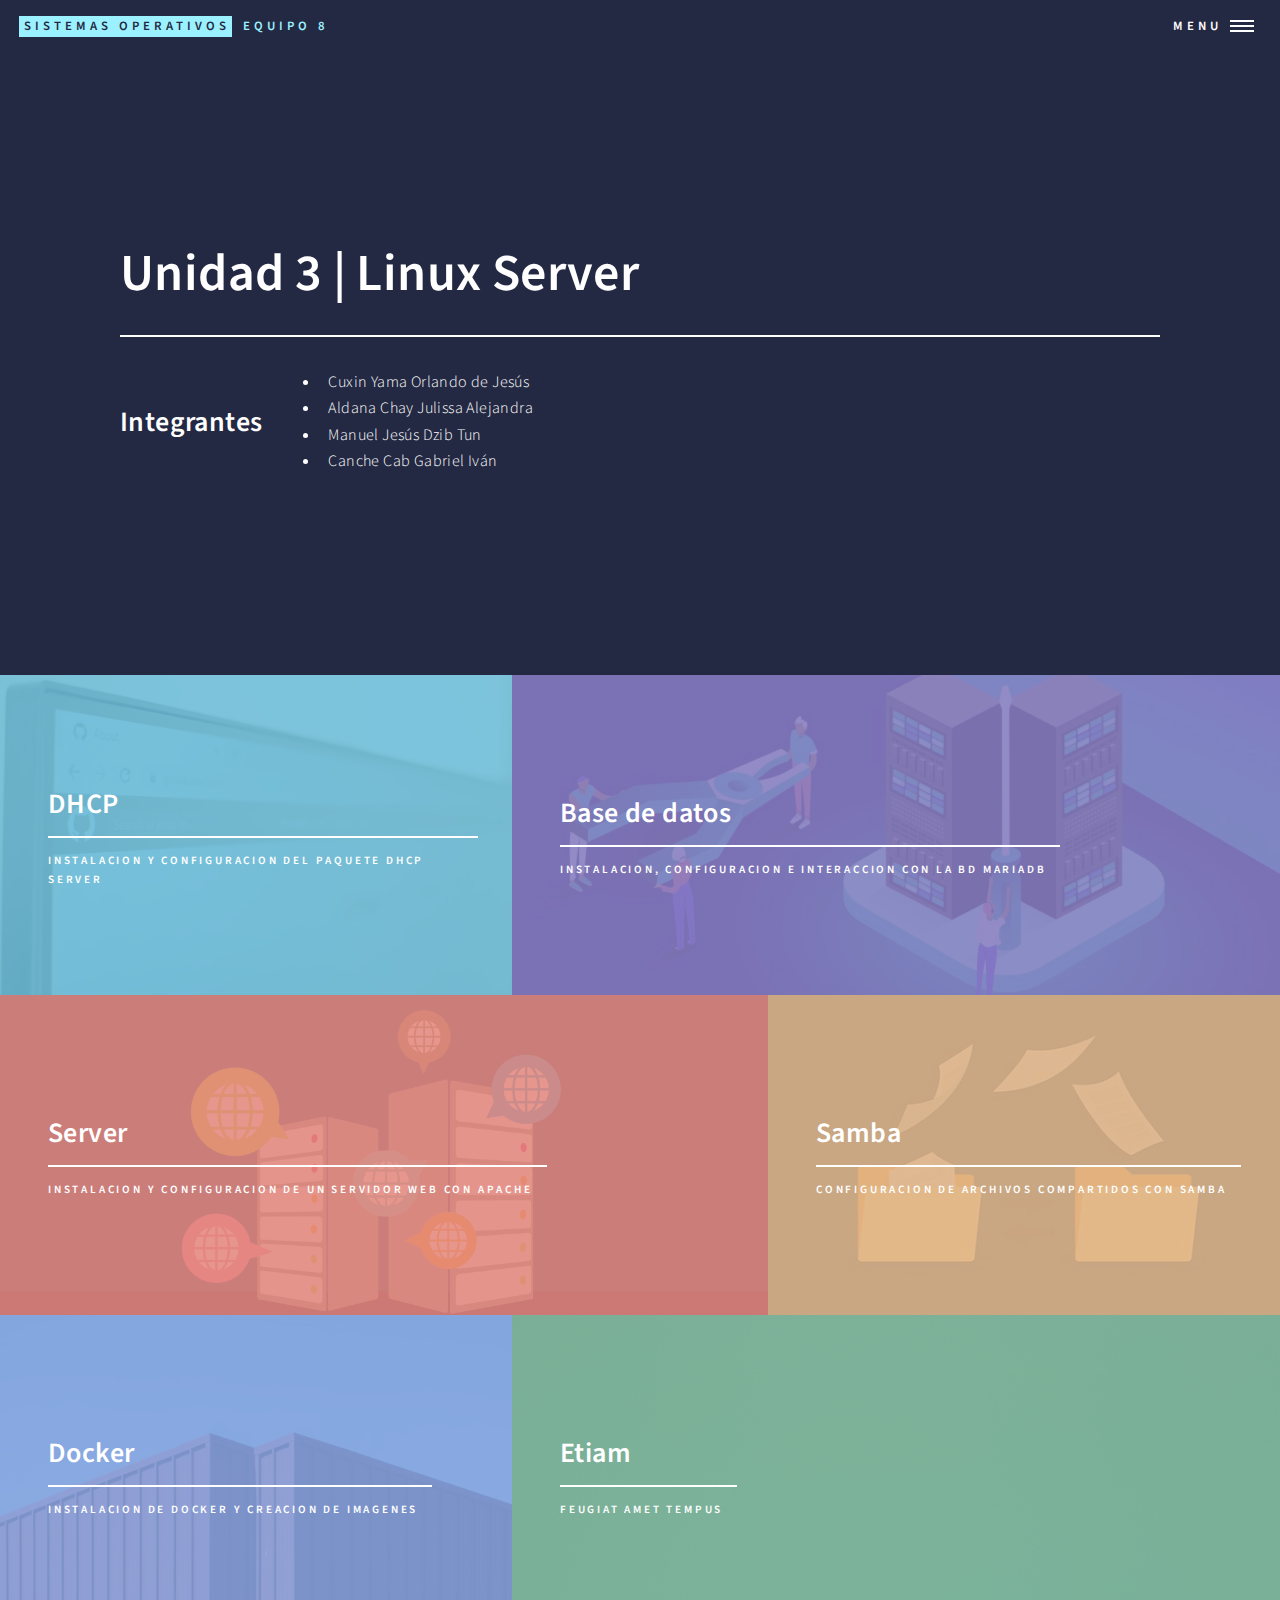
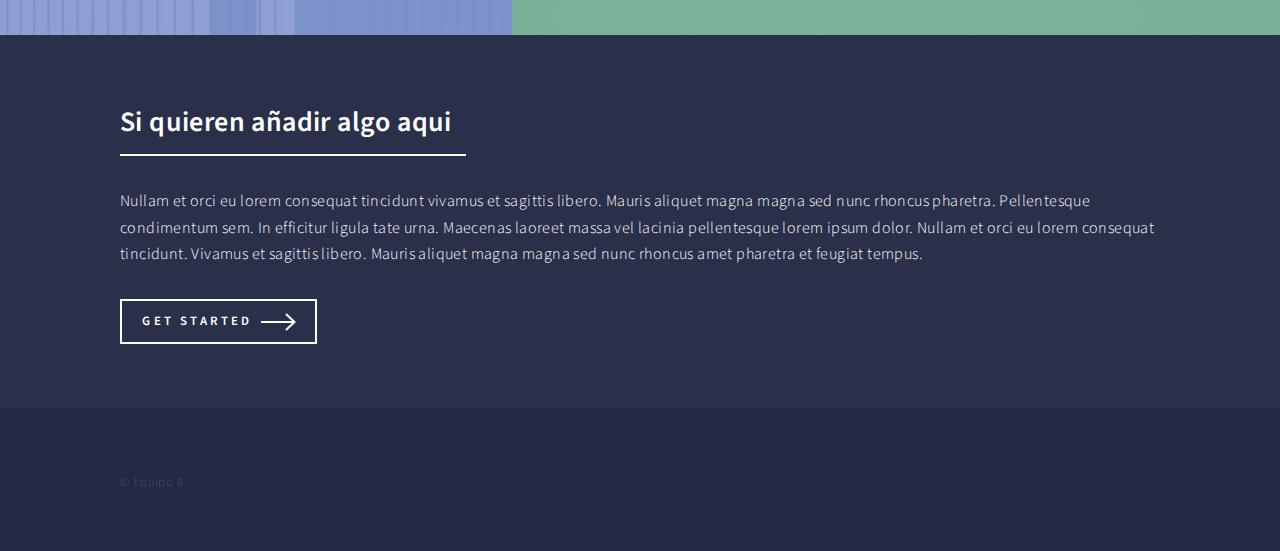
==== index.html @ 1e46cbdc "first commit" ====
<!DOCTYPE HTML>

<html>

<head>
    <title>Equipo 8</title>
    <meta charset="utf-8" />
    <meta name="viewport" content="width=device-width, initial-scale=1, user-scalable=no" />
    <link rel="stylesheet" href="assets/css/main.css" />
    <noscript><link rel="stylesheet" href="assets/css/noscript.css" /></noscript>
</head>

<body class="is-preload">

    <!-- Wrapper -->
    <div id="wrapper">

        <!-- Header -->
        <header id="header" class="alt">
            <a href="index.html" class="logo"><strong>Sistemas operativos</strong> <span> Equipo 8</span></a>
            <nav>
                <a href="#menu">Menu</a>
            </nav>
        </header>

        <!-- Menu -->
        <nav id="menu">
            <ul class="links">
                <li><a href="/">principal</a></li>
                <li><a href="subpages/DHCP.html">DHCP</a></li>
                <li><a href="subpages/BD.html">Base de datos</a></li>
                <li><a href="subpages/samba.html">samba</a></li>
                <li><a href="subpages/docker.html">docker</a></li>
            </ul>

        </nav>

        <!-- Banner -->
        <section id="banner" class="major">
            <div class="inner">
                <header class="major">
                    <h1>Unidad 3 | Linux Server</h1>
                </header>
                <div class="content">
                    <!-- <p>A responsive site template designed by HTML5 UP<br /> and released under the Creative Commons.</p> -->
                    <h2>Integrantes</h2>
                    <ul>
                        <li>Cuxin Yama Orlando de Jesús</li>
                        <li>Aldana Chay Julissa Alejandra</li>
                        <li>Manuel Jesús Dzib Tun</li>
                        <li>Canche Cab Gabriel Iván </li>
                    </ul>
                    <!-- <ul class="actions">
                        <li><a href="#one" class="button next scrolly">Get Started</a></li>
                    </ul> -->
                </div>
            </div>
        </section>

        <!-- Main -->
        <div id="main">

            <!-- One -->
            <section id="one" class="tiles">
                <article>
                    <span class="image">
										<img src="images/dhcp.jpg" alt="" />
									</span>
                    <header class="major">
                        <h3><a href="subpages/DHCP.html" class="link">DHCP</a></h3>
                        <p>Instalacion y configuracion del paquete DHCP server</p>
                    </header>
                </article>
                <article>
                    <span class="image">
										<img src="images/bd.jpg" alt="" />
									</span>
                    <header class="major">
                        <h3><a href="subpages/BD.html" class="link">Base de datos</a></h3>
                        <p>Instalacion, configuracion e interaccion con la BD mariaDB</p>
                    </header>
                </article>
                <article>
                    <span class="image">
										<img src="images/webserver.png" alt="" />
									</span>
                    <header class="major">
                        <h3><a href="subpages/apache.html" class="link">Server</a></h3>
                        <p>Instalacion y configuracion de un servidor web con Apache</p>
                    </header>
                </article>
                <article>
                    <span class="image">
										<img src="images/fileshare.jpg" alt="" />
									</span>
                    <header class="major">
                        <h3><a href="subpages/samba.html" class="link">Samba</a></h3>
                        <p>Configuracion de archivos compartidos con samba</p>
                    </header>
                </article>
                <article>
                    <span class="image">
										<img src="images/docker.jpg" alt="" />
									</span>
                    <header class="major">
                        <h3><a href="subpages/docker.html" class="link">Docker</a></h3>
                        <p>Instalacion de Docker y creacion de imagenes</p>
                    </header>
                </article>
                <article>
                    <span class="image">
										<img src="images/pic06.jpg" alt="" />
									</span>
                    <header class="major">
                        <h3><a href="landing.html" class="link">Etiam</a></h3>
                        <p>Feugiat amet tempus</p>
                    </header>
                </article>
            </section>

            <!-- Two -->
            <section id="two">
                <div class="inner">
                    <header class="major">
                        <h2>Si quieren añadir algo aqui</h2>
                    </header>
                    <p>Nullam et orci eu lorem consequat tincidunt vivamus et sagittis libero. Mauris aliquet magna magna sed nunc rhoncus pharetra. Pellentesque condimentum sem. In efficitur ligula tate urna. Maecenas laoreet massa vel lacinia pellentesque
                        lorem ipsum dolor. Nullam et orci eu lorem consequat tincidunt. Vivamus et sagittis libero. Mauris aliquet magna magna sed nunc rhoncus amet pharetra et feugiat tempus.</p>
                    <ul class="actions">
                        <li><a href="landing.html" class="button next">Get Started</a></li>
                    </ul>
                </div>
            </section>

        </div>

        <!-- Footer -->
        <footer id="footer">
            <div class="inner">
                <ul class="copyright">
                    <li>&copy; Equipo 8</li>
                </ul>
            </div>
        </footer>

    </div>

    <!-- Scripts -->
    <script src="assets/js/jquery.min.js"></script>
    <script src="assets/js/jquery.scrolly.min.js"></script>
    <script src="assets/js/jquery.scrollex.min.js"></script>
    <script src="assets/js/browser.min.js"></script>
    <script src="assets/js/breakpoints.min.js"></script>
    <script src="assets/js/util.js"></script>
    <script src="assets/js/main.js"></script>

</body>

</html>
---- assets/css/main.css ----
@import url(fontawesome-all.min.css);
@import url("https://fonts.googleapis.com/css?family=Source+Sans+Pro:300,300italic,600,600italic");
html,
body,
div,
span,
applet,
object,
iframe,
h1,
h2,
h3,
h4,
h5,
h6,
p,
blockquote,
pre,
a,
abbr,
acronym,
address,
big,
cite,
code,
del,
dfn,
em,
img,
ins,
kbd,
q,
s,
samp,
small,
strike,
strong,
sub,
sup,
tt,
var,
b,
u,
i,
center,
dl,
dt,
dd,
ol,
ul,
li,
fieldset,
form,
label,
legend,
table,
caption,
tbody,
tfoot,
thead,
tr,
th,
td,
article,
aside,
canvas,
details,
embed,
figure,
figcaption,
footer,
header,
hgroup,
menu,
nav,
output,
ruby,
section,
summary,
time,
mark,
audio,
video {
    margin: 0;
    padding: 0;
    border: 0;
    font-size: 100%;
    font: inherit;
    vertical-align: baseline;
}

article,
aside,
details,
figcaption,
figure,
footer,
header,
hgroup,
menu,
nav,
section {
    display: block;
}

body {
    line-height: 1;
}

ol,
ul {
    list-style: none;
}

blockquote,
q {
    quotes: none;
}

blockquote:before,
blockquote:after,
q:before,
q:after {
    content: '';
    content: none;
}

table {
    border-collapse: collapse;
    border-spacing: 0;
}

body {
    -webkit-text-size-adjust: none;
}

mark {
    background-color: transparent;
    color: inherit;
}

input::-moz-focus-inner {
    border: 0;
    padding: 0;
}

input,
select,
textarea {
    -moz-appearance: none;
    -webkit-appearance: none;
    -ms-appearance: none;
    appearance: none;
}


/* Basic */

@-ms-viewport {
    width: device-width;
}

body {
    -ms-overflow-style: scrollbar;
}

@media screen and (max-width: 480px) {
    html,
    body {
        min-width: 320px;
    }
}

html {
    box-sizing: border-box;
}

*,
*:before,
*:after {
    box-sizing: inherit;
}

body {
    background: #242943;
}

body.is-preload *,
body.is-preload *:before,
body.is-preload *:after {
    -moz-animation: none !important;
    -webkit-animation: none !important;
    -ms-animation: none !important;
    animation: none !important;
    -moz-transition: none !important;
    -webkit-transition: none !important;
    -ms-transition: none !important;
    transition: none !important;
}


/* Type */

body,
input,
select,
textarea {
    color: #ffffff;
    font-family: "Source Sans Pro", Helvetica, sans-serif;
    font-size: 17pt;
    font-weight: 300;
    letter-spacing: 0.025em;
    line-height: 1.65;
}

@media screen and (max-width: 1680px) {
    body,
    input,
    select,
    textarea {
        font-size: 14pt;
    }
}

@media screen and (max-width: 1280px) {
    body,
    input,
    select,
    textarea {
        font-size: 12pt;
    }
}

@media screen and (max-width: 360px) {
    body,
    input,
    select,
    textarea {
        font-size: 11pt;
    }
}

a {
    -moz-transition: color 0.2s ease-in-out, border-bottom-color 0.2s ease-in-out;
    -webkit-transition: color 0.2s ease-in-out, border-bottom-color 0.2s ease-in-out;
    -ms-transition: color 0.2s ease-in-out, border-bottom-color 0.2s ease-in-out;
    transition: color 0.2s ease-in-out, border-bottom-color 0.2s ease-in-out;
    border-bottom: dotted 1px;
    color: inherit;
    text-decoration: none;
}

a:hover {
    border-bottom-color: transparent;
    color: #9bf1ff !important;
}

a:active {
    color: #53e3fb !important;
}

strong,
b {
    color: #ffffff;
    font-weight: 600;
}

em,
i {
    font-style: italic;
}

p {
    margin: 0 0 2em 0;
}

h1,
h2,
h3,
h4,
h5,
h6 {
    color: #ffffff;
    font-weight: 600;
    line-height: 1.65;
    margin: 0 0 1em 0;
}

h1 a,
h2 a,
h3 a,
h4 a,
h5 a,
h6 a {
    color: inherit;
    border-bottom: 0;
}

h1 {
    font-size: 2.5em;
}

h2 {
    font-size: 1.75em;
}

h3 {
    font-size: 1.35em;
}

h4 {
    font-size: 1.1em;
}

h5 {
    font-size: 0.9em;
}

h6 {
    font-size: 0.7em;
}

@media screen and (max-width: 736px) {
    h1 {
        font-size: 2em;
    }
    h2 {
        font-size: 1.5em;
    }
    h3 {
        font-size: 1.25em;
    }
}

sub {
    font-size: 0.8em;
    position: relative;
    top: 0.5em;
}

sup {
    font-size: 0.8em;
    position: relative;
    top: -0.5em;
}

blockquote {
    border-left: solid 4px rgba(212, 212, 255, 0.1);
    font-style: italic;
    margin: 0 0 2em 0;
    padding: 0.5em 0 0.5em 2em;
}

code {
    background: rgba(212, 212, 255, 0.035);
    font-family: "Courier New", monospace;
    font-size: 0.9em;
    margin: 0 0.25em;
    padding: 0.25em 0.65em;
}

pre {
    -webkit-overflow-scrolling: touch;
    font-family: "Courier New", monospace;
    font-size: 0.9em;
    margin: 0 0 2em 0;
}

pre code {
    display: block;
    line-height: 1.75;
    padding: 1em 1.5em;
    overflow-x: auto;
}

hr {
    border: 0;
    border-bottom: solid 1px rgba(212, 212, 255, 0.1);
    margin: 2em 0;
}

hr.major {
    margin: 3em 0;
}

.align-left {
    text-align: left;
}

.align-center {
    text-align: center;
}

.align-right {
    text-align: right;
}


/* Row */

.row {
    display: flex;
    flex-wrap: wrap;
    box-sizing: border-box;
    align-items: stretch;
}

.row>* {
    box-sizing: border-box;
}

.row.gtr-uniform>*> :last-child {
    margin-bottom: 0;
}

.row.aln-left {
    justify-content: flex-start;
}

.row.aln-center {
    justify-content: center;
}

.row.aln-right {
    justify-content: flex-end;
}

.row.aln-top {
    align-items: flex-start;
}

.row.aln-middle {
    align-items: center;
}

.row.aln-bottom {
    align-items: flex-end;
}

.row>.imp {
    order: -1;
}

.row>.col-1 {
    width: 8.33333%;
}

.row>.off-1 {
    margin-left: 8.33333%;
}

.row>.col-2 {
    width: 16.66667%;
}

.row>.off-2 {
    margin-left: 16.66667%;
}

.row>.col-3 {
    width: 25%;
}

.row>.off-3 {
    margin-left: 25%;
}

.row>.col-4 {
    width: 33.33333%;
}

.row>.off-4 {
    margin-left: 33.33333%;
}

.row>.col-5 {
    width: 41.66667%;
}

.row>.off-5 {
    margin-left: 41.66667%;
}

.row>.col-6 {
    width: 50%;
}

.row>.off-6 {
    margin-left: 50%;
}

.row>.col-7 {
    width: 58.33333%;
}

.row>.off-7 {
    margin-left: 58.33333%;
}

.row>.col-8 {
    width: 66.66667%;
}

.row>.off-8 {
    margin-left: 66.66667%;
}

.row>.col-9 {
    width: 75%;
}

.row>.off-9 {
    margin-left: 75%;
}

.row>.col-10 {
    width: 83.33333%;
}

.row>.off-10 {
    margin-left: 83.33333%;
}

.row>.col-11 {
    width: 91.66667%;
}

.row>.off-11 {
    margin-left: 91.66667%;
}

.row>.col-12 {
    width: 100%;
}

.row>.off-12 {
    margin-left: 100%;
}

.row.gtr-0 {
    margin-top: 0;
    margin-left: 0em;
}

.row.gtr-0>* {
    padding: 0 0 0 0em;
}

.row.gtr-0.gtr-uniform {
    margin-top: 0em;
}

.row.gtr-0.gtr-uniform>* {
    padding-top: 0em;
}

.row.gtr-25 {
    margin-top: 0;
    margin-left: -0.5em;
}

.row.gtr-25>* {
    padding: 0 0 0 0.5em;
}

.row.gtr-25.gtr-uniform {
    margin-top: -0.5em;
}

.row.gtr-25.gtr-uniform>* {
    padding-top: 0.5em;
}

.row.gtr-50 {
    margin-top: 0;
    margin-left: -1em;
}

.row.gtr-50>* {
    padding: 0 0 0 1em;
}

.row.gtr-50.gtr-uniform {
    margin-top: -1em;
}

.row.gtr-50.gtr-uniform>* {
    padding-top: 1em;
}

.row {
    margin-top: 0;
    margin-left: -2em;
}

.row>* {
    padding: 0 0 0 2em;
}

.row.gtr-uniform {
    margin-top: -2em;
}

.row.gtr-uniform>* {
    padding-top: 2em;
}

.row.gtr-150 {
    margin-top: 0;
    margin-left: -3em;
}

.row.gtr-150>* {
    padding: 0 0 0 3em;
}

.row.gtr-150.gtr-uniform {
    margin-top: -3em;
}

.row.gtr-150.gtr-uniform>* {
    padding-top: 3em;
}

.row.gtr-200 {
    margin-top: 0;
    margin-left: -4em;
}

.row.gtr-200>* {
    padding: 0 0 0 4em;
}

.row.gtr-200.gtr-uniform {
    margin-top: -4em;
}

.row.gtr-200.gtr-uniform>* {
    padding-top: 4em;
}

@media screen and (max-width: 1680px) {
    .row {
        display: flex;
        flex-wrap: wrap;
        box-sizing: border-box;
        align-items: stretch;
    }
    .row>* {
        box-sizing: border-box;
    }
    .row.gtr-uniform>*> :last-child {
        margin-bottom: 0;
    }
    .row.aln-left {
        justify-content: flex-start;
    }
    .row.aln-center {
        justify-content: center;
    }
    .row.aln-right {
        justify-content: flex-end;
    }
    .row.aln-top {
        align-items: flex-start;
    }
    .row.aln-middle {
        align-items: center;
    }
    .row.aln-bottom {
        align-items: flex-end;
    }
    .row>.imp-xlarge {
        order: -1;
    }
    .row>.col-1-xlarge {
        width: 8.33333%;
    }
    .row>.off-1-xlarge {
        margin-left: 8.33333%;
    }
    .row>.col-2-xlarge {
        width: 16.66667%;
    }
    .row>.off-2-xlarge {
        margin-left: 16.66667%;
    }
    .row>.col-3-xlarge {
        width: 25%;
    }
    .row>.off-3-xlarge {
        margin-left: 25%;
    }
    .row>.col-4-xlarge {
        width: 33.33333%;
    }
    .row>.off-4-xlarge {
        margin-left: 33.33333%;
    }
    .row>.col-5-xlarge {
        width: 41.66667%;
    }
    .row>.off-5-xlarge {
        margin-left: 41.66667%;
    }
    .row>.col-6-xlarge {
        width: 50%;
    }
    .row>.off-6-xlarge {
        margin-left: 50%;
    }
    .row>.col-7-xlarge {
        width: 58.33333%;
    }
    .row>.off-7-xlarge {
        margin-left: 58.33333%;
    }
    .row>.col-8-xlarge {
        width: 66.66667%;
    }
    .row>.off-8-xlarge {
        margin-left: 66.66667%;
    }
    .row>.col-9-xlarge {
        width: 75%;
    }
    .row>.off-9-xlarge {
        margin-left: 75%;
    }
    .row>.col-10-xlarge {
        width: 83.33333%;
    }
    .row>.off-10-xlarge {
        margin-left: 83.33333%;
    }
    .row>.col-11-xlarge {
        width: 91.66667%;
    }
    .row>.off-11-xlarge {
        margin-left: 91.66667%;
    }
    .row>.col-12-xlarge {
        width: 100%;
    }
    .row>.off-12-xlarge {
        margin-left: 100%;
    }
    .row.gtr-0 {
        margin-top: 0;
        margin-left: 0em;
    }
    .row.gtr-0>* {
        padding: 0 0 0 0em;
    }
    .row.gtr-0.gtr-uniform {
        margin-top: 0em;
    }
    .row.gtr-0.gtr-uniform>* {
        padding-top: 0em;
    }
    .row.gtr-25 {
        margin-top: 0;
        margin-left: -0.5em;
    }
    .row.gtr-25>* {
        padding: 0 0 0 0.5em;
    }
    .row.gtr-25.gtr-uniform {
        margin-top: -0.5em;
    }
    .row.gtr-25.gtr-uniform>* {
        padding-top: 0.5em;
    }
    .row.gtr-50 {
        margin-top: 0;
        margin-left: -1em;
    }
    .row.gtr-50>* {
        padding: 0 0 0 1em;
    }
    .row.gtr-50.gtr-uniform {
        margin-top: -1em;
    }
    .row.gtr-50.gtr-uniform>* {
        padding-top: 1em;
    }
    .row {
        margin-top: 0;
        margin-left: -2em;
    }
    .row>* {
        padding: 0 0 0 2em;
    }
    .row.gtr-uniform {
        margin-top: -2em;
    }
    .row.gtr-uniform>* {
        padding-top: 2em;
    }
    .row.gtr-150 {
        margin-top: 0;
        margin-left: -3em;
    }
    .row.gtr-150>* {
        padding: 0 0 0 3em;
    }
    .row.gtr-150.gtr-uniform {
        margin-top: -3em;
    }
    .row.gtr-150.gtr-uniform>* {
        padding-top: 3em;
    }
    .row.gtr-200 {
        margin-top: 0;
        margin-left: -4em;
    }
    .row.gtr-200>* {
        padding: 0 0 0 4em;
    }
    .row.gtr-200.gtr-uniform {
        margin-top: -4em;
    }
    .row.gtr-200.gtr-uniform>* {
        padding-top: 4em;
    }
}

@media screen and (max-width: 1280px) {
    .row {
        display: flex;
        flex-wrap: wrap;
        box-sizing: border-box;
        align-items: stretch;
    }
    .row>* {
        box-sizing: border-box;
    }
    .row.gtr-uniform>*> :last-child {
        margin-bottom: 0;
    }
    .row.aln-left {
        justify-content: flex-start;
    }
    .row.aln-center {
        justify-content: center;
    }
    .row.aln-right {
        justify-content: flex-end;
    }
    .row.aln-top {
        align-items: flex-start;
    }
    .row.aln-middle {
        align-items: center;
    }
    .row.aln-bottom {
        align-items: flex-end;
    }
    .row>.imp-large {
        order: -1;
    }
    .row>.col-1-large {
        width: 8.33333%;
    }
    .row>.off-1-large {
        margin-left: 8.33333%;
    }
    .row>.col-2-large {
        width: 16.66667%;
    }
    .row>.off-2-large {
        margin-left: 16.66667%;
    }
    .row>.col-3-large {
        width: 25%;
    }
    .row>.off-3-large {
        margin-left: 25%;
    }
    .row>.col-4-large {
        width: 33.33333%;
    }
    .row>.off-4-large {
        margin-left: 33.33333%;
    }
    .row>.col-5-large {
        width: 41.66667%;
    }
    .row>.off-5-large {
        margin-left: 41.66667%;
    }
    .row>.col-6-large {
        width: 50%;
    }
    .row>.off-6-large {
        margin-left: 50%;
    }
    .row>.col-7-large {
        width: 58.33333%;
    }
    .row>.off-7-large {
        margin-left: 58.33333%;
    }
    .row>.col-8-large {
        width: 66.66667%;
    }
    .row>.off-8-large {
        margin-left: 66.66667%;
    }
    .row>.col-9-large {
        width: 75%;
    }
    .row>.off-9-large {
        margin-left: 75%;
    }
    .row>.col-10-large {
        width: 83.33333%;
    }
    .row>.off-10-large {
        margin-left: 83.33333%;
    }
    .row>.col-11-large {
        width: 91.66667%;
    }
    .row>.off-11-large {
        margin-left: 91.66667%;
    }
    .row>.col-12-large {
        width: 100%;
    }
    .row>.off-12-large {
        margin-left: 100%;
    }
    .row.gtr-0 {
        margin-top: 0;
        margin-left: 0em;
    }
    .row.gtr-0>* {
        padding: 0 0 0 0em;
    }
    .row.gtr-0.gtr-uniform {
        margin-top: 0em;
    }
    .row.gtr-0.gtr-uniform>* {
        padding-top: 0em;
    }
    .row.gtr-25 {
        margin-top: 0;
        margin-left: -0.375em;
    }
    .row.gtr-25>* {
        padding: 0 0 0 0.375em;
    }
    .row.gtr-25.gtr-uniform {
        margin-top: -0.375em;
    }
    .row.gtr-25.gtr-uniform>* {
        padding-top: 0.375em;
    }
    .row.gtr-50 {
        margin-top: 0;
        margin-left: -0.75em;
    }
    .row.gtr-50>* {
        padding: 0 0 0 0.75em;
    }
    .row.gtr-50.gtr-uniform {
        margin-top: -0.75em;
    }
    .row.gtr-50.gtr-uniform>* {
        padding-top: 0.75em;
    }
    .row {
        margin-top: 0;
        margin-left: -1.5em;
    }
    .row>* {
        padding: 0 0 0 1.5em;
    }
    .row.gtr-uniform {
        margin-top: -1.5em;
    }
    .row.gtr-uniform>* {
        padding-top: 1.5em;
    }
    .row.gtr-150 {
        margin-top: 0;
        margin-left: -2.25em;
    }
    .row.gtr-150>* {
        padding: 0 0 0 2.25em;
    }
    .row.gtr-150.gtr-uniform {
        margin-top: -2.25em;
    }
    .row.gtr-150.gtr-uniform>* {
        padding-top: 2.25em;
    }
    .row.gtr-200 {
        margin-top: 0;
        margin-left: -3em;
    }
    .row.gtr-200>* {
        padding: 0 0 0 3em;
    }
    .row.gtr-200.gtr-uniform {
        margin-top: -3em;
    }
    .row.gtr-200.gtr-uniform>* {
        padding-top: 3em;
    }
}

@media screen and (max-width: 980px) {
    .row {
        display: flex;
        flex-wrap: wrap;
        box-sizing: border-box;
        align-items: stretch;
    }
    .row>* {
        box-sizing: border-box;
    }
    .row.gtr-uniform>*> :last-child {
        margin-bottom: 0;
    }
    .row.aln-left {
        justify-content: flex-start;
    }
    .row.aln-center {
        justify-content: center;
    }
    .row.aln-right {
        justify-content: flex-end;
    }
    .row.aln-top {
        align-items: flex-start;
    }
    .row.aln-middle {
        align-items: center;
    }
    .row.aln-bottom {
        align-items: flex-end;
    }
    .row>.imp-medium {
        order: -1;
    }
    .row>.col-1-medium {
        width: 8.33333%;
    }
    .row>.off-1-medium {
        margin-left: 8.33333%;
    }
    .row>.col-2-medium {
        width: 16.66667%;
    }
    .row>.off-2-medium {
        margin-left: 16.66667%;
    }
    .row>.col-3-medium {
        width: 25%;
    }
    .row>.off-3-medium {
        margin-left: 25%;
    }
    .row>.col-4-medium {
        width: 33.33333%;
    }
    .row>.off-4-medium {
        margin-left: 33.33333%;
    }
    .row>.col-5-medium {
        width: 41.66667%;
    }
    .row>.off-5-medium {
        margin-left: 41.66667%;
    }
    .row>.col-6-medium {
        width: 50%;
    }
    .row>.off-6-medium {
        margin-left: 50%;
    }
    .row>.col-7-medium {
        width: 58.33333%;
    }
    .row>.off-7-medium {
        margin-left: 58.33333%;
    }
    .row>.col-8-medium {
        width: 66.66667%;
    }
    .row>.off-8-medium {
        margin-left: 66.66667%;
    }
    .row>.col-9-medium {
        width: 75%;
    }
    .row>.off-9-medium {
        margin-left: 75%;
    }
    .row>.col-10-medium {
        width: 83.33333%;
    }
    .row>.off-10-medium {
        margin-left: 83.33333%;
    }
    .row>.col-11-medium {
        width: 91.66667%;
    }
    .row>.off-11-medium {
        margin-left: 91.66667%;
    }
    .row>.col-12-medium {
        width: 100%;
    }
    .row>.off-12-medium {
        margin-left: 100%;
    }
    .row.gtr-0 {
        margin-top: 0;
        margin-left: 0em;
    }
    .row.gtr-0>* {
        padding: 0 0 0 0em;
    }
    .row.gtr-0.gtr-uniform {
        margin-top: 0em;
    }
    .row.gtr-0.gtr-uniform>* {
        padding-top: 0em;
    }
    .row.gtr-25 {
        margin-top: 0;
        margin-left: -0.375em;
    }
    .row.gtr-25>* {
        padding: 0 0 0 0.375em;
    }
    .row.gtr-25.gtr-uniform {
        margin-top: -0.375em;
    }
    .row.gtr-25.gtr-uniform>* {
        padding-top: 0.375em;
    }
    .row.gtr-50 {
        margin-top: 0;
        margin-left: -0.75em;
    }
    .row.gtr-50>* {
        padding: 0 0 0 0.75em;
    }
    .row.gtr-50.gtr-uniform {
        margin-top: -0.75em;
    }
    .row.gtr-50.gtr-uniform>* {
        padding-top: 0.75em;
    }
    .row {
        margin-top: 0;
        margin-left: -1.5em;
    }
    .row>* {
        padding: 0 0 0 1.5em;
    }
    .row.gtr-uniform {
        margin-top: -1.5em;
    }
    .row.gtr-uniform>* {
        padding-top: 1.5em;
    }
    .row.gtr-150 {
        margin-top: 0;
        margin-left: -2.25em;
    }
    .row.gtr-150>* {
        padding: 0 0 0 2.25em;
    }
    .row.gtr-150.gtr-uniform {
        margin-top: -2.25em;
    }
    .row.gtr-150.gtr-uniform>* {
        padding-top: 2.25em;
    }
    .row.gtr-200 {
        margin-top: 0;
        margin-left: -3em;
    }
    .row.gtr-200>* {
        padding: 0 0 0 3em;
    }
    .row.gtr-200.gtr-uniform {
        margin-top: -3em;
    }
    .row.gtr-200.gtr-uniform>* {
        padding-top: 3em;
    }
}

@media screen and (max-width: 736px) {
    .row {
        display: flex;
        flex-wrap: wrap;
        box-sizing: border-box;
        align-items: stretch;
    }
    .row>* {
        box-sizing: border-box;
    }
    .row.gtr-uniform>*> :last-child {
        margin-bottom: 0;
    }
    .row.aln-left {
        justify-content: flex-start;
    }
    .row.aln-center {
        justify-content: center;
    }
    .row.aln-right {
        justify-content: flex-end;
    }
    .row.aln-top {
        align-items: flex-start;
    }
    .row.aln-middle {
        align-items: center;
    }
    .row.aln-bottom {
        align-items: flex-end;
    }
    .row>.imp-small {
        order: -1;
    }
    .row>.col-1-small {
        width: 8.33333%;
    }
    .row>.off-1-small {
        margin-left: 8.33333%;
    }
    .row>.col-2-small {
        width: 16.66667%;
    }
    .row>.off-2-small {
        margin-left: 16.66667%;
    }
    .row>.col-3-small {
        width: 25%;
    }
    .row>.off-3-small {
        margin-left: 25%;
    }
    .row>.col-4-small {
        width: 33.33333%;
    }
    .row>.off-4-small {
        margin-left: 33.33333%;
    }
    .row>.col-5-small {
        width: 41.66667%;
    }
    .row>.off-5-small {
        margin-left: 41.66667%;
    }
    .row>.col-6-small {
        width: 50%;
    }
    .row>.off-6-small {
        margin-left: 50%;
    }
    .row>.col-7-small {
        width: 58.33333%;
    }
    .row>.off-7-small {
        margin-left: 58.33333%;
    }
    .row>.col-8-small {
        width: 66.66667%;
    }
    .row>.off-8-small {
        margin-left: 66.66667%;
    }
    .row>.col-9-small {
        width: 75%;
    }
    .row>.off-9-small {
        margin-left: 75%;
    }
    .row>.col-10-small {
        width: 83.33333%;
    }
    .row>.off-10-small {
        margin-left: 83.33333%;
    }
    .row>.col-11-small {
        width: 91.66667%;
    }
    .row>.off-11-small {
        margin-left: 91.66667%;
    }
    .row>.col-12-small {
        width: 100%;
    }
    .row>.off-12-small {
        margin-left: 100%;
    }
    .row.gtr-0 {
        margin-top: 0;
        margin-left: 0em;
    }
    .row.gtr-0>* {
        padding: 0 0 0 0em;
    }
    .row.gtr-0.gtr-uniform {
        margin-top: 0em;
    }
    .row.gtr-0.gtr-uniform>* {
        padding-top: 0em;
    }
    .row.gtr-25 {
        margin-top: 0;
        margin-left: -0.3125em;
    }
    .row.gtr-25>* {
        padding: 0 0 0 0.3125em;
    }
    .row.gtr-25.gtr-uniform {
        margin-top: -0.3125em;
    }
    .row.gtr-25.gtr-uniform>* {
        padding-top: 0.3125em;
    }
    .row.gtr-50 {
        margin-top: 0;
        margin-left: -0.625em;
    }
    .row.gtr-50>* {
        padding: 0 0 0 0.625em;
    }
    .row.gtr-50.gtr-uniform {
        margin-top: -0.625em;
    }
    .row.gtr-50.gtr-uniform>* {
        padding-top: 0.625em;
    }
    .row {
        margin-top: 0;
        margin-left: -1.25em;
    }
    .row>* {
        padding: 0 0 0 1.25em;
    }
    .row.gtr-uniform {
        margin-top: -1.25em;
    }
    .row.gtr-uniform>* {
        padding-top: 1.25em;
    }
    .row.gtr-150 {
        margin-top: 0;
        margin-left: -1.875em;
    }
    .row.gtr-150>* {
        padding: 0 0 0 1.875em;
    }
    .row.gtr-150.gtr-uniform {
        margin-top: -1.875em;
    }
    .row.gtr-150.gtr-uniform>* {
        padding-top: 1.875em;
    }
    .row.gtr-200 {
        margin-top: 0;
        margin-left: -2.5em;
    }
    .row.gtr-200>* {
        padding: 0 0 0 2.5em;
    }
    .row.gtr-200.gtr-uniform {
        margin-top: -2.5em;
    }
    .row.gtr-200.gtr-uniform>* {
        padding-top: 2.5em;
    }
}

@media screen and (max-width: 480px) {
    .row {
        display: flex;
        flex-wrap: wrap;
        box-sizing: border-box;
        align-items: stretch;
    }
    .row>* {
        box-sizing: border-box;
    }
    .row.gtr-uniform>*> :last-child {
        margin-bottom: 0;
    }
    .row.aln-left {
        justify-content: flex-start;
    }
    .row.aln-center {
        justify-content: center;
    }
    .row.aln-right {
        justify-content: flex-end;
    }
    .row.aln-top {
        align-items: flex-start;
    }
    .row.aln-middle {
        align-items: center;
    }
    .row.aln-bottom {
        align-items: flex-end;
    }
    .row>.imp-xsmall {
        order: -1;
    }
    .row>.col-1-xsmall {
        width: 8.33333%;
    }
    .row>.off-1-xsmall {
        margin-left: 8.33333%;
    }
    .row>.col-2-xsmall {
        width: 16.66667%;
    }
    .row>.off-2-xsmall {
        margin-left: 16.66667%;
    }
    .row>.col-3-xsmall {
        width: 25%;
    }
    .row>.off-3-xsmall {
        margin-left: 25%;
    }
    .row>.col-4-xsmall {
        width: 33.33333%;
    }
    .row>.off-4-xsmall {
        margin-left: 33.33333%;
    }
    .row>.col-5-xsmall {
        width: 41.66667%;
    }
    .row>.off-5-xsmall {
        margin-left: 41.66667%;
    }
    .row>.col-6-xsmall {
        width: 50%;
    }
    .row>.off-6-xsmall {
        margin-left: 50%;
    }
    .row>.col-7-xsmall {
        width: 58.33333%;
    }
    .row>.off-7-xsmall {
        margin-left: 58.33333%;
    }
    .row>.col-8-xsmall {
        width: 66.66667%;
    }
    .row>.off-8-xsmall {
        margin-left: 66.66667%;
    }
    .row>.col-9-xsmall {
        width: 75%;
    }
    .row>.off-9-xsmall {
        margin-left: 75%;
    }
    .row>.col-10-xsmall {
        width: 83.33333%;
    }
    .row>.off-10-xsmall {
        margin-left: 83.33333%;
    }
    .row>.col-11-xsmall {
        width: 91.66667%;
    }
    .row>.off-11-xsmall {
        margin-left: 91.66667%;
    }
    .row>.col-12-xsmall {
        width: 100%;
    }
    .row>.off-12-xsmall {
        margin-left: 100%;
    }
    .row.gtr-0 {
        margin-top: 0;
        margin-left: 0em;
    }
    .row.gtr-0>* {
        padding: 0 0 0 0em;
    }
    .row.gtr-0.gtr-uniform {
        margin-top: 0em;
    }
    .row.gtr-0.gtr-uniform>* {
        padding-top: 0em;
    }
    .row.gtr-25 {
        margin-top: 0;
        margin-left: -0.3125em;
    }
    .row.gtr-25>* {
        padding: 0 0 0 0.3125em;
    }
    .row.gtr-25.gtr-uniform {
        margin-top: -0.3125em;
    }
    .row.gtr-25.gtr-uniform>* {
        padding-top: 0.3125em;
    }
    .row.gtr-50 {
        margin-top: 0;
        margin-left: -0.625em;
    }
    .row.gtr-50>* {
        padding: 0 0 0 0.625em;
    }
    .row.gtr-50.gtr-uniform {
        margin-top: -0.625em;
    }
    .row.gtr-50.gtr-uniform>* {
        padding-top: 0.625em;
    }
    .row {
        margin-top: 0;
        margin-left: -1.25em;
    }
    .row>* {
        padding: 0 0 0 1.25em;
    }
    .row.gtr-uniform {
        margin-top: -1.25em;
    }
    .row.gtr-uniform>* {
        padding-top: 1.25em;
    }
    .row.gtr-150 {
        margin-top: 0;
        margin-left: -1.875em;
    }
    .row.gtr-150>* {
        padding: 0 0 0 1.875em;
    }
    .row.gtr-150.gtr-uniform {
        margin-top: -1.875em;
    }
    .row.gtr-150.gtr-uniform>* {
        padding-top: 1.875em;
    }
    .row.gtr-200 {
        margin-top: 0;
        margin-left: -2.5em;
    }
    .row.gtr-200>* {
        padding: 0 0 0 2.5em;
    }
    .row.gtr-200.gtr-uniform {
        margin-top: -2.5em;
    }
    .row.gtr-200.gtr-uniform>* {
        padding-top: 2.5em;
    }
}


/* Section/Article */

section.special,
article.special {
    text-align: center;
}

header.major {
    width: -moz-max-content;
    width: -webkit-max-content;
    width: -ms-max-content;
    width: max-content;
    margin-bottom: 2em;
}

header.major> :first-child {
    margin-bottom: 0;
    width: calc(100% + 0.5em);
}

header.major> :first-child:after {
    content: '';
    background-color: #ffffff;
    display: block;
    height: 2px;
    margin: 0.325em 0 0.5em 0;
    width: 100%;
}

header.major>p {
    font-size: 0.7em;
    font-weight: 600;
    letter-spacing: 0.25em;
    margin-bottom: 0;
    text-transform: uppercase;
}

body.is-ie header.major> :first-child:after {
    max-width: 9em;
}

body.is-ie header.major>h1:after {
    max-width: 100% !important;
}

@media screen and (max-width: 736px) {
    header.major>p br {
        display: none;
    }
}


/* Form */

form {
    margin: 0 0 2em 0;
}

form> :last-child {
    margin-bottom: 0;
}

form>.fields {
    display: -moz-flex;
    display: -webkit-flex;
    display: -ms-flex;
    display: flex;
    -moz-flex-wrap: wrap;
    -webkit-flex-wrap: wrap;
    -ms-flex-wrap: wrap;
    flex-wrap: wrap;
    width: calc(100% + 3em);
    margin: -1.5em 0 2em -1.5em;
}

form>.fields>.field {
    -moz-flex-grow: 0;
    -webkit-flex-grow: 0;
    -ms-flex-grow: 0;
    flex-grow: 0;
    -moz-flex-shrink: 0;
    -webkit-flex-shrink: 0;
    -ms-flex-shrink: 0;
    flex-shrink: 0;
    padding: 1.5em 0 0 1.5em;
    width: calc(100% - 1.5em);
}

form>.fields>.field.half {
    width: calc(50% - 0.75em);
}

form>.fields>.field.third {
    width: calc(100%/3 - 0.5em);
}

form>.fields>.field.quarter {
    width: calc(25% - 0.375em);
}

@media screen and (max-width: 480px) {
    form>.fields {
        width: calc(100% + 3em);
        margin: -1.5em 0 2em -1.5em;
    }
    form>.fields>.field {
        padding: 1.5em 0 0 1.5em;
        width: calc(100% - 1.5em);
    }
    form>.fields>.field.half {
        width: calc(100% - 1.5em);
    }
    form>.fields>.field.third {
        width: calc(100% - 1.5em);
    }
    form>.fields>.field.quarter {
        width: calc(100% - 1.5em);
    }
}

label {
    color: #ffffff;
    display: block;
    font-size: 0.8em;
    font-weight: 600;
    letter-spacing: 0.25em;
    margin: 0 0 1em 0;
    text-transform: uppercase;
}

input[type="text"],
input[type="password"],
input[type="email"],
input[type="tel"],
input[type="search"],
input[type="url"],
select,
textarea {
    -moz-appearance: none;
    -webkit-appearance: none;
    -ms-appearance: none;
    appearance: none;
    background: rgba(212, 212, 255, 0.035);
    border: none;
    border-radius: 0;
    color: inherit;
    display: block;
    outline: 0;
    padding: 0 1em;
    text-decoration: none;
    width: 100%;
}

input[type="text"]:invalid,
input[type="password"]:invalid,
input[type="email"]:invalid,
input[type="tel"]:invalid,
input[type="search"]:invalid,
input[type="url"]:invalid,
select:invalid,
textarea:invalid {
    box-shadow: none;
}

input[type="text"]:focus,
input[type="password"]:focus,
input[type="email"]:focus,
input[type="tel"]:focus,
input[type="search"]:focus,
input[type="url"]:focus,
select:focus,
textarea:focus {
    border-color: #9bf1ff;
    box-shadow: 0 0 0 2px #9bf1ff;
}

select {
    background-image: url("data:image/svg+xml;charset=utf8,%3Csvg xmlns='http://www.w3.org/2000/svg' width='40' height='40' preserveAspectRatio='none' viewBox='0 0 40 40'%3E%3Cpath d='M9.4,12.3l10.4,10.4l10.4-10.4c0.2-0.2,0.5-0.4,0.9-0.4c0.3,0,0.6,0.1,0.9,0.4l3.3,3.3c0.2,0.2,0.4,0.5,0.4,0.9 c0,0.4-0.1,0.6-0.4,0.9L20.7,31.9c-0.2,0.2-0.5,0.4-0.9,0.4c-0.3,0-0.6-0.1-0.9-0.4L4.3,17.3c-0.2-0.2-0.4-0.5-0.4-0.9 c0-0.4,0.1-0.6,0.4-0.9l3.3-3.3c0.2-0.2,0.5-0.4,0.9-0.4S9.1,12.1,9.4,12.3z' fill='rgba(212, 212, 255, 0.1)' /%3E%3C/svg%3E");
    background-size: 1.25rem;
    background-repeat: no-repeat;
    background-position: calc(100% - 1rem) center;
    height: 2.75em;
    padding-right: 2.75em;
    text-overflow: ellipsis;
}

select option {
    color: #ffffff;
    background: #242943;
}

select:focus::-ms-value {
    background-color: transparent;
}

select::-ms-expand {
    display: none;
}

input[type="text"],
input[type="password"],
input[type="email"],
input[type="tel"],
input[type="search"],
input[type="url"],
select {
    height: 2.75em;
}

textarea {
    padding: 0.75em 1em;
}

input[type="checkbox"],
input[type="radio"] {
    -moz-appearance: none;
    -webkit-appearance: none;
    -ms-appearance: none;
    appearance: none;
    display: block;
    float: left;
    margin-right: -2em;
    opacity: 0;
    width: 1em;
    z-index: -1;
}

input[type="checkbox"]+label,
input[type="radio"]+label {
    text-decoration: none;
    color: #ffffff;
    cursor: pointer;
    display: inline-block;
    font-weight: 300;
    padding-left: 2.65em;
    padding-right: 0.75em;
    position: relative;
}

input[type="checkbox"]+label:before,
input[type="radio"]+label:before {
    -moz-osx-font-smoothing: grayscale;
    -webkit-font-smoothing: antialiased;
    display: inline-block;
    font-style: normal;
    font-variant: normal;
    text-rendering: auto;
    line-height: 1;
    text-transform: none !important;
    font-family: 'Font Awesome 5 Free';
    font-weight: 900;
}

input[type="checkbox"]+label:before,
input[type="radio"]+label:before {
    background: rgba(212, 212, 255, 0.035);
    content: '';
    display: inline-block;
    font-size: 0.8em;
    height: 2.0625em;
    left: 0;
    letter-spacing: 0;
    line-height: 2.0625em;
    position: absolute;
    text-align: center;
    top: 0;
    width: 2.0625em;
}

input[type="checkbox"]:checked+label:before,
input[type="radio"]:checked+label:before {
    background: #ffffff;
    border-color: #9bf1ff;
    content: '\f00c';
    color: #242943;
}

input[type="checkbox"]:focus+label:before,
input[type="radio"]:focus+label:before {
    box-shadow: 0 0 0 2px #9bf1ff;
}

input[type="radio"]+label:before {
    border-radius: 100%;
}

::-webkit-input-placeholder {
    color: rgba(244, 244, 255, 0.2) !important;
    opacity: 1.0;
}

:-moz-placeholder {
    color: rgba(244, 244, 255, 0.2) !important;
    opacity: 1.0;
}

::-moz-placeholder {
    color: rgba(244, 244, 255, 0.2) !important;
    opacity: 1.0;
}

:-ms-input-placeholder {
    color: rgba(244, 244, 255, 0.2) !important;
    opacity: 1.0;
}


/* Box */

.box {
    border: solid 1px rgba(212, 212, 255, 0.1);
    margin-bottom: 2em;
    padding: 1.5em;
}

.box> :last-child,
.box> :last-child> :last-child,
.box> :last-child> :last-child> :last-child {
    margin-bottom: 0;
}

.box.alt {
    border: 0;
    border-radius: 0;
    padding: 0;
}


/* Icon */

.icon {
    text-decoration: none;
    border-bottom: none;
    position: relative;
}

.icon:before {
    -moz-osx-font-smoothing: grayscale;
    -webkit-font-smoothing: antialiased;
    display: inline-block;
    font-style: normal;
    font-variant: normal;
    text-rendering: auto;
    line-height: 1;
    text-transform: none !important;
    font-family: 'Font Awesome 5 Free';
    font-weight: 400;
}

.icon>.label {
    display: none;
}

.icon:before {
    line-height: inherit;
}

.icon.solid:before {
    font-weight: 900;
}

.icon.brands:before {
    font-family: 'Font Awesome 5 Brands';
}

.icon.alt:before {
    background-color: #ffffff;
    border-radius: 100%;
    color: #242943;
    display: inline-block;
    height: 2em;
    line-height: 2em;
    text-align: center;
    width: 2em;
}

a.icon.alt:before {
    -moz-transition: background-color 0.2s ease-in-out;
    -webkit-transition: background-color 0.2s ease-in-out;
    -ms-transition: background-color 0.2s ease-in-out;
    transition: background-color 0.2s ease-in-out;
}

a.icon.alt:hover:before {
    background-color: #6fc3df;
}

a.icon.alt:active:before {
    background-color: #37a6cb;
}


/* Image */

.image {
    border: 0;
    display: inline-block;
    position: relative;
}

.image img {
    display: block;
}

.image.left,
.image.right {
    max-width: 30%;
}

.image.left img,
.image.right img {
    width: 100%;
}

.image.left {
    float: left;
    margin: 0 1.5em 1.25em 0;
    top: 0.25em;
}

.image.right {
    float: right;
    margin: 0 0 1.25em 1.5em;
    top: 0.25em;
}

.image.fit {
    display: block;
    margin: 0 0 2em 0;
    width: 100%;
}

.image.fit img {
    width: 100%;
}

.image.main {
    display: block;
    margin: 2.5em 0;
    width: 100%;
}

.image.main img {
    width: 100%;
}

@media screen and (max-width: 736px) {
    .image.main {
        margin: 1.5em 0;
    }
}


/* List */

ol {
    list-style: decimal;
    margin: 0 0 2em 0;
    padding-left: 1.25em;
}

ol li {
    padding-left: 0.25em;
}

ul {
    list-style: disc;
    margin: 0 0 2em 0;
    padding-left: 1em;
}

ul li {
    padding-left: 0.5em;
}

ul.alt {
    list-style: none;
    padding-left: 0;
}

ul.alt li {
    border-top: solid 1px rgba(212, 212, 255, 0.1);
    padding: 0.5em 0;
}

ul.alt li:first-child {
    border-top: 0;
    padding-top: 0;
}

dl {
    margin: 0 0 2em 0;
}

dl dt {
    display: block;
    font-weight: 600;
    margin: 0 0 1em 0;
}

dl dd {
    margin-left: 2em;
}


/* Actions */

ul.actions {
    display: -moz-flex;
    display: -webkit-flex;
    display: -ms-flex;
    display: flex;
    cursor: default;
    list-style: none;
    margin-left: -1em;
    padding-left: 0;
}

ul.actions li {
    padding: 0 0 0 1em;
    vertical-align: middle;
}

ul.actions.special {
    -moz-justify-content: center;
    -webkit-justify-content: center;
    -ms-justify-content: center;
    justify-content: center;
    width: 100%;
    margin-left: 0;
}

ul.actions.special li:first-child {
    padding-left: 0;
}

ul.actions.stacked {
    -moz-flex-direction: column;
    -webkit-flex-direction: column;
    -ms-flex-direction: column;
    flex-direction: column;
    margin-left: 0;
}

ul.actions.stacked li {
    padding: 1.3em 0 0 0;
}

ul.actions.stacked li:first-child {
    padding-top: 0;
}

ul.actions.fit {
    width: calc(100% + 1em);
}

ul.actions.fit li {
    -moz-flex-grow: 1;
    -webkit-flex-grow: 1;
    -ms-flex-grow: 1;
    flex-grow: 1;
    -moz-flex-shrink: 1;
    -webkit-flex-shrink: 1;
    -ms-flex-shrink: 1;
    flex-shrink: 1;
    width: 100%;
}

ul.actions.fit li>* {
    width: 100%;
}

ul.actions.fit.stacked {
    width: 100%;
}


/* Icons */

ul.icons {
    cursor: default;
    list-style: none;
    padding-left: 0;
}

ul.icons li {
    display: inline-block;
    padding: 0 1em 0 0;
}

ul.icons li:last-child {
    padding-right: 0;
}

@media screen and (max-width: 736px) {
    ul.icons li {
        padding: 0 0.75em 0 0;
    }
}


/* Pagination */

ul.pagination {
    cursor: default;
    list-style: none;
    padding-left: 0;
}

ul.pagination li {
    display: inline-block;
    padding-left: 0;
    vertical-align: middle;
}

ul.pagination li>.page {
    -moz-transition: background-color 0.2s ease-in-out, color 0.2s ease-in-out;
    -webkit-transition: background-color 0.2s ease-in-out, color 0.2s ease-in-out;
    -ms-transition: background-color 0.2s ease-in-out, color 0.2s ease-in-out;
    transition: background-color 0.2s ease-in-out, color 0.2s ease-in-out;
    border-bottom: 0;
    display: inline-block;
    font-size: 0.8em;
    font-weight: 600;
    height: 1.5em;
    line-height: 1.5em;
    margin: 0 0.125em;
    min-width: 1.5em;
    padding: 0 0.5em;
    text-align: center;
}

ul.pagination li>.page.active {
    background-color: #ffffff;
    color: #242943;
}

ul.pagination li>.page.active:hover {
    background-color: #9bf1ff;
    color: #242943 !important;
}

ul.pagination li>.page.active:active {
    background-color: #53e3fb;
}

ul.pagination li:first-child {
    padding-right: 0.75em;
}

ul.pagination li:last-child {
    padding-left: 0.75em;
}

@media screen and (max-width: 480px) {
    ul.pagination li:nth-child(n+2):nth-last-child(n+2) {
        display: none;
    }
    ul.pagination li:first-child {
        padding-right: 0;
    }
}


/* Table */

.table-wrapper {
    -webkit-overflow-scrolling: touch;
    overflow-x: auto;
}

table {
    margin: 0 0 2em 0;
    width: 100%;
}

table tbody tr {
    border: solid 1px rgba(212, 212, 255, 0.1);
    border-left: 0;
    border-right: 0;
}

table tbody tr:nth-child(2n+1) {
    background-color: rgba(212, 212, 255, 0.035);
}

table td {
    padding: 0.75em 0.75em;
}

table th {
    color: #ffffff;
    font-size: 0.9em;
    font-weight: 600;
    padding: 0 0.75em 0.75em 0.75em;
    text-align: left;
}

table thead {
    border-bottom: solid 2px rgba(212, 212, 255, 0.1);
}

table tfoot {
    border-top: solid 2px rgba(212, 212, 255, 0.1);
}

table.alt {
    border-collapse: separate;
}

table.alt tbody tr td {
    border: solid 1px rgba(212, 212, 255, 0.1);
    border-left-width: 0;
    border-top-width: 0;
}

table.alt tbody tr td:first-child {
    border-left-width: 1px;
}

table.alt tbody tr:first-child td {
    border-top-width: 1px;
}

table.alt thead {
    border-bottom: 0;
}

table.alt tfoot {
    border-top: 0;
}


/* Button */

input[type="submit"],
input[type="reset"],
input[type="button"],
button,
.button {
    -moz-appearance: none;
    -webkit-appearance: none;
    -ms-appearance: none;
    appearance: none;
    -moz-transition: background-color 0.2s ease-in-out, box-shadow 0.2s ease-in-out, color 0.2s ease-in-out;
    -webkit-transition: background-color 0.2s ease-in-out, box-shadow 0.2s ease-in-out, color 0.2s ease-in-out;
    -ms-transition: background-color 0.2s ease-in-out, box-shadow 0.2s ease-in-out, color 0.2s ease-in-out;
    transition: background-color 0.2s ease-in-out, box-shadow 0.2s ease-in-out, color 0.2s ease-in-out;
    background-color: transparent;
    border: 0;
    border-radius: 0;
    box-shadow: inset 0 0 0 2px #ffffff;
    color: #ffffff;
    cursor: pointer;
    display: inline-block;
    font-size: 0.8em;
    font-weight: 600;
    height: 3.5em;
    letter-spacing: 0.25em;
    line-height: 3.5em;
    padding: 0 1.75em;
    text-align: center;
    text-decoration: none;
    text-transform: uppercase;
    white-space: nowrap;
}

input[type="submit"]:hover,
input[type="submit"]:active,
input[type="reset"]:hover,
input[type="reset"]:active,
input[type="button"]:hover,
input[type="button"]:active,
button:hover,
button:active,
.button:hover,
.button:active {
    box-shadow: inset 0 0 0 2px #9bf1ff;
    color: #9bf1ff;
}

input[type="submit"]:active,
input[type="reset"]:active,
input[type="button"]:active,
button:active,
.button:active {
    background-color: rgba(155, 241, 255, 0.1);
    box-shadow: inset 0 0 0 2px #53e3fb;
    color: #53e3fb;
}

input[type="submit"].icon:before,
input[type="reset"].icon:before,
input[type="button"].icon:before,
button.icon:before,
.button.icon:before {
    margin-right: 0.5em;
}

input[type="submit"].fit,
input[type="reset"].fit,
input[type="button"].fit,
button.fit,
.button.fit {
    width: 100%;
}

input[type="submit"].small,
input[type="reset"].small,
input[type="button"].small,
button.small,
.button.small {
    font-size: 0.6em;
}

input[type="submit"].large,
input[type="reset"].large,
input[type="button"].large,
button.large,
.button.large {
    font-size: 1.25em;
    height: 3em;
    line-height: 3em;
}

input[type="submit"].next,
input[type="reset"].next,
input[type="button"].next,
button.next,
.button.next {
    padding-right: 4.5em;
    position: relative;
}

input[type="submit"].next:before,
input[type="submit"].next:after,
input[type="reset"].next:before,
input[type="reset"].next:after,
input[type="button"].next:before,
input[type="button"].next:after,
button.next:before,
button.next:after,
.button.next:before,
.button.next:after {
    -moz-transition: opacity 0.2s ease-in-out;
    -webkit-transition: opacity 0.2s ease-in-out;
    -ms-transition: opacity 0.2s ease-in-out;
    transition: opacity 0.2s ease-in-out;
    background-position: center right;
    background-repeat: no-repeat;
    background-size: 36px 24px;
    content: '';
    display: block;
    height: 100%;
    position: absolute;
    right: 1.5em;
    top: 0;
    vertical-align: middle;
    width: 36px;
}

input[type="submit"].next:before,
input[type="reset"].next:before,
input[type="button"].next:before,
button.next:before,
.button.next:before {
    background-image: url("data:image/svg+xml;charset=utf8,%3Csvg xmlns='http://www.w3.org/2000/svg' xmlns:xlink='http://www.w3.org/1999/xlink' width='36px' height='24px' viewBox='0 0 36 24' zoomAndPan='disable'%3E%3Cstyle%3Eline %7B stroke: %23ffffff%3B stroke-width: 2px%3B %7D%3C/style%3E%3Cline x1='0' y1='12' x2='34' y2='12' /%3E%3Cline x1='25' y1='4' x2='34' y2='12.5' /%3E%3Cline x1='25' y1='20' x2='34' y2='11.5' /%3E%3C/svg%3E");
}

input[type="submit"].next:after,
input[type="reset"].next:after,
input[type="button"].next:after,
button.next:after,
.button.next:after {
    background-image: url("data:image/svg+xml;charset=utf8,%3Csvg xmlns='http://www.w3.org/2000/svg' xmlns:xlink='http://www.w3.org/1999/xlink' width='36px' height='24px' viewBox='0 0 36 24' zoomAndPan='disable'%3E%3Cstyle%3Eline %7B stroke: %239bf1ff%3B stroke-width: 2px%3B %7D%3C/style%3E%3Cline x1='0' y1='12' x2='34' y2='12' /%3E%3Cline x1='25' y1='4' x2='34' y2='12.5' /%3E%3Cline x1='25' y1='20' x2='34' y2='11.5' /%3E%3C/svg%3E");
    opacity: 0;
    z-index: 1;
}

input[type="submit"].next:hover:after,
input[type="submit"].next:active:after,
input[type="reset"].next:hover:after,
input[type="reset"].next:active:after,
input[type="button"].next:hover:after,
input[type="button"].next:active:after,
button.next:hover:after,
button.next:active:after,
.button.next:hover:after,
.button.next:active:after {
    opacity: 1;
}

@media screen and (max-width: 1280px) {
    input[type="submit"].next,
    input[type="reset"].next,
    input[type="button"].next,
    button.next,
    .button.next {
        padding-right: 5em;
    }
}

input[type="submit"].primary,
input[type="reset"].primary,
input[type="button"].primary,
button.primary,
.button.primary {
    background-color: #ffffff;
    box-shadow: none;
    color: #242943;
}

input[type="submit"].primary:hover,
input[type="submit"].primary:active,
input[type="reset"].primary:hover,
input[type="reset"].primary:active,
input[type="button"].primary:hover,
input[type="button"].primary:active,
button.primary:hover,
button.primary:active,
.button.primary:hover,
.button.primary:active {
    background-color: #9bf1ff;
    color: #242943 !important;
}

input[type="submit"].primary:active,
input[type="reset"].primary:active,
input[type="button"].primary:active,
button.primary:active,
.button.primary:active {
    background-color: #53e3fb;
}

input[type="submit"].disabled,
input[type="submit"]:disabled,
input[type="reset"].disabled,
input[type="reset"]:disabled,
input[type="button"].disabled,
input[type="button"]:disabled,
button.disabled,
button:disabled,
.button.disabled,
.button:disabled {
    pointer-events: none;
    cursor: default;
    opacity: 0.25;
}


/* Tiles */

.tiles {
    display: -moz-flex;
    display: -webkit-flex;
    display: -ms-flex;
    display: flex;
    -moz-flex-wrap: wrap;
    -webkit-flex-wrap: wrap;
    -ms-flex-wrap: wrap;
    flex-wrap: wrap;
    border-top: 0 !important;
}

.tiles+* {
    border-top: 0 !important;
}

.tiles article {
    -moz-align-items: center;
    -webkit-align-items: center;
    -ms-align-items: center;
    align-items: center;
    display: -moz-flex;
    display: -webkit-flex;
    display: -ms-flex;
    display: flex;
    -moz-transition: -moz-transform 0.25s ease, opacity 0.25s ease, -moz-filter 1s ease, -webkit-filter 1s ease;
    -webkit-transition: -webkit-transform 0.25s ease, opacity 0.25s ease, -webkit-filter 1s ease, -webkit-filter 1s ease;
    -ms-transition: -ms-transform 0.25s ease, opacity 0.25s ease, -ms-filter 1s ease, -webkit-filter 1s ease;
    transition: transform 0.25s ease, opacity 0.25s ease, filter 1s ease, -webkit-filter 1s ease;
    padding: 4em 4em 2em 4em;
    background-position: center;
    background-repeat: no-repeat;
    background-size: cover;
    cursor: default;
    height: 40vh;
    max-height: 40em;
    min-height: 23em;
    overflow: hidden;
    position: relative;
    width: 40%;
}

.tiles article .image {
    display: none;
}

.tiles article header {
    position: relative;
    z-index: 3;
}

.tiles article h3 {
    font-size: 1.75em;
}

.tiles article h3 a:hover {
    color: inherit !important;
}

.tiles article .link.primary {
    border: 0;
    height: 100%;
    left: 0;
    position: absolute;
    top: 0;
    width: 100%;
    z-index: 4;
}

.tiles article:before {
    -moz-transition: opacity 0.5s ease;
    -webkit-transition: opacity 0.5s ease;
    -ms-transition: opacity 0.5s ease;
    transition: opacity 0.5s ease;
    bottom: 0;
    content: '';
    display: block;
    height: 100%;
    left: 0;
    opacity: 0.85;
    position: absolute;
    width: 100%;
    z-index: 2;
}

.tiles article:after {
    background-color: rgba(36, 41, 67, 0.25);
    content: '';
    display: block;
    height: 100%;
    left: 0;
    position: absolute;
    top: 0;
    width: 100%;
    z-index: 1;
}

.tiles article:hover:before {
    opacity: 0;
}

.tiles article.is-transitioning {
    -moz-transform: scale(0.95);
    -webkit-transform: scale(0.95);
    -ms-transform: scale(0.95);
    transform: scale(0.95);
    -moz-filter: blur(0.5em);
    -webkit-filter: blur(0.5em);
    -ms-filter: blur(0.5em);
    filter: blur(0.5em);
    opacity: 0;
}

.tiles article:nth-child(4n - 1),
.tiles article:nth-child(4n - 2) {
    width: 60%;
}

.tiles article:nth-child(6n - 5):before {
    background-color: #6fc3df;
}

.tiles article:nth-child(6n - 4):before {
    background-color: #8d82c4;
}

.tiles article:nth-child(6n - 3):before {
    background-color: #ec8d81;
}

.tiles article:nth-child(6n - 2):before {
    background-color: #e7b788;
}

.tiles article:nth-child(6n - 1):before {
    background-color: #8ea9e8;
}

.tiles article:nth-child(6n):before {
    background-color: #87c5a4;
}

@media screen and (max-width: 1280px) {
    .tiles article {
        padding: 4em 3em 2em 3em;
        height: 30vh;
        max-height: 30em;
        min-height: 20em;
    }
}

@media screen and (max-width: 980px) {
    .tiles article {
        width: 50% !important;
    }
}

@media screen and (max-width: 736px) {
    .tiles article {
        padding: 3em 1.5em 1em 1.5em;
        height: 16em;
        max-height: none;
        min-height: 0;
    }
    .tiles article h3 {
        font-size: 1.5em;
    }
}

@media screen and (max-width: 480px) {
    .tiles {
        display: block;
    }
    .tiles article {
        height: 20em;
        width: 100% !important;
    }
}


/* Contact Method */

.contact-method {
    margin: 0 0 2em 0;
    padding-left: 3.25em;
    position: relative;
}

.contact-method .icon {
    left: 0;
    position: absolute;
    top: 0;
}

.contact-method h3 {
    margin: 0 0 0.5em 0;
}


/* Spotlights */

.spotlights {
    border-top: 0 !important;
}

.spotlights+* {
    border-top: 0 !important;
}

.spotlights>section {
    display: -moz-flex;
    display: -webkit-flex;
    display: -ms-flex;
    display: flex;
    -moz-flex-direction: row;
    -webkit-flex-direction: row;
    -ms-flex-direction: row;
    flex-direction: row;
    background-color: #2e3450;
}

.spotlights>section>.image {
    background-position: center center;
    background-size: cover;
    border-radius: 0;
    display: block;
    position: relative;
    width: 30%;
}

.spotlights>section>.image img {
    border-radius: 0;
    display: block;
    width: 100%;
}

.spotlights>section>.image:before {
    background: rgba(36, 41, 67, 0.9);
    content: '';
    display: block;
    height: 100%;
    left: 0;
    opacity: 0;
    position: absolute;
    top: 0;
    width: 100%;
}

.spotlights>section>.content {
    display: -moz-flex;
    display: -webkit-flex;
    display: -ms-flex;
    display: flex;
    -moz-flex-direction: column;
    -webkit-flex-direction: column;
    -ms-flex-direction: column;
    flex-direction: column;
    -moz-justify-content: center;
    -webkit-justify-content: center;
    -ms-justify-content: center;
    justify-content: center;
    -moz-align-items: center;
    -webkit-align-items: center;
    -ms-align-items: center;
    align-items: center;
    padding: 2em 3em 0.1em 3em;
    width: 70%;
}

.spotlights>section>.content>.inner {
    margin: 0 auto;
    max-width: 100%;
    width: 65em;
}

.spotlights>section:nth-child(2n) {
    -moz-flex-direction: row-reverse;
    -webkit-flex-direction: row-reverse;
    -ms-flex-direction: row-reverse;
    flex-direction: row-reverse;
    background-color: #333856;
}

.spotlights>section:nth-child(2n)>.content {
    -moz-align-items: -moz-flex-end;
    -webkit-align-items: -webkit-flex-end;
    -ms-align-items: -ms-flex-end;
    align-items: flex-end;
}

@media screen and (max-width: 1680px) {
    .spotlights>section>.image {
        width: 40%;
    }
    .spotlights>section>.content {
        width: 60%;
    }
}

@media screen and (max-width: 1280px) {
    .spotlights>section>.image {
        width: 45%;
    }
    .spotlights>section>.content {
        width: 55%;
    }
}

@media screen and (max-width: 980px) {
    .spotlights>section {
        display: block;
    }
    .spotlights>section>.image {
        width: 100%;
    }
    .spotlights>section>.content {
        padding: 4em 3em 2em 3em;
        width: 100%;
    }
}

@media screen and (max-width: 736px) {
    .spotlights>section>.content {
        padding: 3em 1.5em 1em 1.5em;
    }
}


/* Header */

@-moz-keyframes reveal-header {
    0% {
        top: -4em;
        opacity: 0;
    }
    100% {
        top: 0;
        opacity: 1;
    }
}

@-webkit-keyframes reveal-header {
    0% {
        top: -4em;
        opacity: 0;
    }
    100% {
        top: 0;
        opacity: 1;
    }
}

@-ms-keyframes reveal-header {
    0% {
        top: -4em;
        opacity: 0;
    }
    100% {
        top: 0;
        opacity: 1;
    }
}

@keyframes reveal-header {
    0% {
        top: -4em;
        opacity: 0;
    }
    100% {
        top: 0;
        opacity: 1;
    }
}

#header {
    display: -moz-flex;
    display: -webkit-flex;
    display: -ms-flex;
    display: flex;
    background-color: #2a2f4a;
    box-shadow: 0 0 0.25em 0 rgba(0, 0, 0, 0.15);
    cursor: default;
    font-weight: 600;
    height: 3.25em;
    left: 0;
    letter-spacing: 0.25em;
    line-height: 3.25em;
    margin: 0;
    position: fixed;
    text-transform: uppercase;
    top: 0;
    width: 100%;
    z-index: 10000;
}

#header .logo {
    border: 0;
    display: inline-block;
    font-size: 0.8em;
    height: inherit;
    line-height: inherit;
    padding: 0 1.5em;
}

#header .logo strong {
    -moz-transition: background-color 0.2s ease-in-out, color 0.2s ease-in-out;
    -webkit-transition: background-color 0.2s ease-in-out, color 0.2s ease-in-out;
    -ms-transition: background-color 0.2s ease-in-out, color 0.2s ease-in-out;
    transition: background-color 0.2s ease-in-out, color 0.2s ease-in-out;
    background-color: #ffffff;
    color: #242943;
    display: inline-block;
    line-height: 1.65em;
    margin-right: 0.325em;
    padding: 0 0.125em 0 0.375em;
}

#header .logo:hover strong {
    background-color: #9bf1ff;
}

#header .logo:active strong {
    background-color: #53e3fb;
}

#header nav {
    display: -moz-flex;
    display: -webkit-flex;
    display: -ms-flex;
    display: flex;
    -moz-justify-content: -moz-flex-end;
    -webkit-justify-content: -webkit-flex-end;
    -ms-justify-content: -ms-flex-end;
    justify-content: flex-end;
    -moz-flex-grow: 1;
    -webkit-flex-grow: 1;
    -ms-flex-grow: 1;
    flex-grow: 1;
    height: inherit;
    line-height: inherit;
}

#header nav a {
    border: 0;
    display: block;
    font-size: 0.8em;
    height: inherit;
    line-height: inherit;
    padding: 0 0.75em;
    position: relative;
    vertical-align: middle;
}

#header nav a:last-child {
    padding-right: 1.5em;
}

#header nav a[href="#menu"] {
    padding-right: 3.325em !important;
}

#header nav a[href="#menu"]:before,
#header nav a[href="#menu"]:after {
    background-image: url("data:image/svg+xml;charset=utf8,%3Csvg xmlns='http://www.w3.org/2000/svg' width='24' height='32' viewBox='0 0 24 32' preserveAspectRatio='none'%3E%3Cstyle%3Eline %7B stroke-width: 2px%3B stroke: %23ffffff%3B %7D%3C/style%3E%3Cline x1='0' y1='11' x2='24' y2='11' /%3E%3Cline x1='0' y1='21' x2='24' y2='21' /%3E%3Cline x1='0' y1='16' x2='24' y2='16' /%3E%3C/svg%3E");
    background-position: center;
    background-repeat: no-repeat;
    background-size: 24px 32px;
    content: '';
    display: block;
    height: 100%;
    position: absolute;
    right: 1.5em;
    top: 0;
    vertical-align: middle;
    width: 24px;
}

#header nav a[href="#menu"]:after {
    -moz-transition: opacity 0.2s ease-in-out;
    -webkit-transition: opacity 0.2s ease-in-out;
    -ms-transition: opacity 0.2s ease-in-out;
    transition: opacity 0.2s ease-in-out;
    background-image: url("data:image/svg+xml;charset=utf8,%3Csvg xmlns='http://www.w3.org/2000/svg' width='24' height='32' viewBox='0 0 24 32' preserveAspectRatio='none'%3E%3Cstyle%3Eline %7B stroke-width: 2px%3B stroke: %239bf1ff%3B %7D%3C/style%3E%3Cline x1='0' y1='11' x2='24' y2='11' /%3E%3Cline x1='0' y1='21' x2='24' y2='21' /%3E%3Cline x1='0' y1='16' x2='24' y2='16' /%3E%3C/svg%3E");
    opacity: 0;
    z-index: 1;
}

#header nav a[href="#menu"]:hover:after,
#header nav a[href="#menu"]:active:after {
    opacity: 1;
}

#header nav a[href="#menu"]:last-child {
    padding-right: 3.875em !important;
}

#header nav a[href="#menu"]:last-child:before,
#header nav a[href="#menu"]:last-child:after {
    right: 2em;
}

#header.reveal {
    -moz-animation: reveal-header 0.35s ease;
    -webkit-animation: reveal-header 0.35s ease;
    -ms-animation: reveal-header 0.35s ease;
    animation: reveal-header 0.35s ease;
}

#header.alt {
    -moz-transition: opacity 2.5s ease;
    -webkit-transition: opacity 2.5s ease;
    -ms-transition: opacity 2.5s ease;
    transition: opacity 2.5s ease;
    -moz-transition-delay: 0.75s;
    -webkit-transition-delay: 0.75s;
    -ms-transition-delay: 0.75s;
    transition-delay: 0.75s;
    -moz-animation: none;
    -webkit-animation: none;
    -ms-animation: none;
    animation: none;
    background-color: transparent;
    box-shadow: none;
    position: absolute;
}

#header.alt.style1 .logo strong {
    color: #6fc3df;
}

#header.alt.style2 .logo strong {
    color: #8d82c4;
}

#header.alt.style3 .logo strong {
    color: #ec8d81;
}

#header.alt.style4 .logo strong {
    color: #e7b788;
}

#header.alt.style5 .logo strong {
    color: #8ea9e8;
}

#header.alt.style6 .logo strong {
    color: #87c5a4;
}

body.is-preload #header.alt {
    opacity: 0;
}

@media screen and (max-width: 1680px) {
    #header nav a[href="#menu"] {
        padding-right: 3.75em !important;
    }
    #header nav a[href="#menu"]:last-child {
        padding-right: 4.25em !important;
    }
}

@media screen and (max-width: 1280px) {
    #header nav a[href="#menu"] {
        padding-right: 4em !important;
    }
    #header nav a[href="#menu"]:last-child {
        padding-right: 4.5em !important;
    }
}

@media screen and (max-width: 736px) {
    #header {
        height: 2.75em;
        line-height: 2.75em;
    }
    #header .logo {
        padding: 0 1em;
    }
    #header nav a {
        padding: 0 0.5em;
    }
    #header nav a:last-child {
        padding-right: 1em;
    }
    #header nav a[href="#menu"] {
        padding-right: 3.25em !important;
    }
    #header nav a[href="#menu"]:before,
    #header nav a[href="#menu"]:after {
        right: 0.75em;
    }
    #header nav a[href="#menu"]:last-child {
        padding-right: 4em !important;
    }
    #header nav a[href="#menu"]:last-child:before,
    #header nav a[href="#menu"]:last-child:after {
        right: 1.5em;
    }
}

@media screen and (max-width: 480px) {
    #header .logo span {
        display: none;
    }
    #header nav a[href="#menu"] {
        overflow: hidden;
        padding-right: 0 !important;
        text-indent: 5em;
        white-space: nowrap;
        width: 5em;
    }
    #header nav a[href="#menu"]:before,
    #header nav a[href="#menu"]:after {
        right: 0;
        width: inherit;
    }
    #header nav a[href="#menu"]:last-child:before,
    #header nav a[href="#menu"]:last-child:after {
        width: 4em;
        right: 0;
    }
}


/* Banner */

#banner {
    -moz-align-items: center;
    -webkit-align-items: center;
    -ms-align-items: center;
    align-items: center;
    background-image: url("https://wem.technology/wp-content/uploads/2019/02/168.jpg");
    display: -moz-flex;
    display: -webkit-flex;
    display: -ms-flex;
    display: flex;
    padding: 6em 0 2em 0;
    background-attachment: fixed;
    background-position: center;
    background-repeat: no-repeat;
    background-size: cover;
    border-bottom: 0 !important;
    cursor: default;
    height: 60vh;
    margin-bottom: -3.25em;
    max-height: 32em;
    min-height: 22em;
    position: relative;
    top: -3.25em;
}

#banner:after {
    -moz-transition: opacity 2.5s ease;
    -webkit-transition: opacity 2.5s ease;
    -ms-transition: opacity 2.5s ease;
    transition: opacity 2.5s ease;
    -moz-transition-delay: 0.75s;
    -webkit-transition-delay: 0.75s;
    -ms-transition-delay: 0.75s;
    transition-delay: 0.75s;
    pointer-events: none;
    background-color: #242943;
    content: '';
    display: block;
    height: 100%;
    left: 0;
    opacity: 0.85;
    position: absolute;
    top: 0;
    width: 100%;
    z-index: 1;
}

#banner h1 {
    font-size: 3.25em;
}

#banner>.inner {
    -moz-transition: opacity 1.5s ease, -moz-transform 0.5s ease-out, -moz-filter 0.5s ease, -webkit-filter 0.5s ease;
    -webkit-transition: opacity 1.5s ease, -webkit-transform 0.5s ease-out, -webkit-filter 0.5s ease, -webkit-filter 0.5s ease;
    -ms-transition: opacity 1.5s ease, -ms-transform 0.5s ease-out, -ms-filter 0.5s ease, -webkit-filter 0.5s ease;
    transition: opacity 1.5s ease, transform 0.5s ease-out, filter 0.5s ease, -webkit-filter 0.5s ease;
    padding: 0 !important;
    position: relative;
    z-index: 2;
}

#banner>.inner .image {
    display: none;
}

#banner>.inner header {
    width: auto;
}

#banner>.inner header> :first-child {
    width: auto;
}

#banner>.inner header> :first-child:after {
    max-width: 100%;
}

#banner>.inner .content {
    display: -moz-flex;
    display: -webkit-flex;
    display: -ms-flex;
    display: flex;
    -moz-align-items: center;
    -webkit-align-items: center;
    -ms-align-items: center;
    align-items: center;
    margin: 0 0 2em 0;
}

#banner>.inner .content>* {
    margin-right: 1.5em;
    margin-bottom: 0;
}

#banner>.inner .content> :last-child {
    margin-right: 0;
}

#banner>.inner .content p {
    font-size: 0.7em;
    font-weight: 600;
    letter-spacing: 0.25em;
    text-transform: uppercase;
}

#banner.major {
    height: 75vh;
    min-height: 30em;
    max-height: 50em;
}

#banner.major.alt {
    opacity: 0.75;
}

#banner.style1:after {
    background-color: #6fc3df;
}

#banner.style2:after {
    background-color: #8d82c4;
}

#banner.style3:after {
    background-color: #ec8d81;
}

#banner.style4:after {
    background-color: #e7b788;
}

#banner.style5:after {
    background-color: #8ea9e8;
}

#banner.style6:after {
    background-color: #87c5a4;
}

body.is-preload #banner:after {
    opacity: 1.0;
}

body.is-preload #banner>.inner {
    -moz-filter: blur(0.125em);
    -webkit-filter: blur(0.125em);
    -ms-filter: blur(0.125em);
    filter: blur(0.125em);
    -moz-transform: translateX(-0.5em);
    -webkit-transform: translateX(-0.5em);
    -ms-transform: translateX(-0.5em);
    transform: translateX(-0.5em);
    opacity: 0;
}

@media screen and (max-width: 1280px) {
    #banner {
        background-attachment: scroll;
    }
}

@media screen and (max-width: 736px) {
    #banner {
        padding: 5em 0 1em 0;
        height: auto;
        margin-bottom: -2.75em;
        max-height: none;
        min-height: 0;
        top: -2.75em;
    }
    #banner h1 {
        font-size: 2em;
    }
    #banner>.inner .content {
        display: block;
    }
    #banner>.inner .content>* {
        margin-right: 0;
        margin-bottom: 2em;
    }
    #banner.major {
        height: auto;
        min-height: 0;
        max-height: none;
    }
}

@media screen and (max-width: 480px) {
    #banner {
        padding: 6em 0 2em 0;
    }
    #banner>.inner .content p br {
        display: none;
    }
    #banner.major {
        padding: 8em 0 4em 0;
    }
}


/* Main */

#main {
    background-color: #2a2f4a;
}

#main>* {
    border-top: solid 1px rgba(212, 212, 255, 0.1);
}

#main>*:first-child {
    border-top: 0;
}

#main>*>.inner {
    padding: 4em 0 2em 0;
    margin: 0 auto;
    max-width: 65em;
    width: calc(100% - 6em);
}

@media screen and (max-width: 736px) {
    #main>*>.inner {
        padding: 3em 0 1em 0;
        width: calc(100% - 3em);
    }
}

#main.alt {
    background-color: transparent;
    border-bottom: solid 1px rgba(212, 212, 255, 0.1);
}


/* Contact */

#contact {
    border-bottom: solid 1px rgba(212, 212, 255, 0.1);
    overflow-x: hidden;
}

#contact>.inner {
    display: -moz-flex;
    display: -webkit-flex;
    display: -ms-flex;
    display: flex;
    padding: 0 !important;
}

#contact>.inner> :nth-child(2n - 1) {
    padding: 4em 3em 2em 0;
    border-right: solid 1px rgba(212, 212, 255, 0.1);
    width: 60%;
}

#contact>.inner> :nth-child(2n) {
    padding-left: 3em;
    width: 40%;
}

#contact>.inner>.split {
    padding: 0;
}

#contact>.inner>.split>* {
    padding: 3em 0 1em 3em;
    position: relative;
}

#contact>.inner>.split>*:before {
    border-top: solid 1px rgba(212, 212, 255, 0.1);
    content: '';
    display: block;
    margin-left: -3em;
    position: absolute;
    top: 0;
    width: calc(100vw + 3em);
}

#contact>.inner>.split> :first-child:before {
    display: none;
}

@media screen and (max-width: 980px) {
    #contact>.inner {
        display: block;
    }
    #contact>.inner> :nth-child(2n - 1) {
        padding: 4em 0 2em 0;
        border-right: 0;
        width: 100%;
    }
    #contact>.inner> :nth-child(2n) {
        padding-left: 0;
        width: 100%;
    }
    #contact>.inner>.split>* {
        padding: 3em 0 1em 0;
    }
    #contact>.inner>.split> :first-child:before {
        display: block;
    }
}

@media screen and (max-width: 736px) {
    #contact>.inner> :nth-child(2n - 1) {
        padding: 3em 0 1em 0;
    }
}


/* Footer */

#footer .copyright {
    font-size: 0.8em;
    list-style: none;
    padding-left: 0;
}

#footer .copyright li {
    border-left: solid 1px rgba(212, 212, 255, 0.1);
    color: rgba(244, 244, 255, 0.2);
    display: inline-block;
    line-height: 1;
    margin-left: 1em;
    padding-left: 1em;
}

#footer .copyright li:first-child {
    border-left: 0;
    margin-left: 0;
    padding-left: 0;
}

@media screen and (max-width: 480px) {
    #footer .copyright li {
        display: block;
        border-left: 0;
        margin-left: 0;
        padding-left: 0;
        line-height: inherit;
    }
}


/* Wrapper */

#wrapper {
    -moz-transition: -moz-filter 0.35s ease, -webkit-filter 0.35s ease, opacity 0.375s ease-out;
    -webkit-transition: -webkit-filter 0.35s ease, -webkit-filter 0.35s ease, opacity 0.375s ease-out;
    -ms-transition: -ms-filter 0.35s ease, -webkit-filter 0.35s ease, opacity 0.375s ease-out;
    transition: filter 0.35s ease, -webkit-filter 0.35s ease, opacity 0.375s ease-out;
    padding-top: 3.25em;
}

#wrapper.is-transitioning {
    opacity: 0;
}

#wrapper>*>.inner {
    padding: 4em 0 2em 0;
    margin: 0 auto;
    max-width: 65em;
    width: calc(100% - 6em);
}

@media screen and (max-width: 736px) {
    #wrapper>*>.inner {
        padding: 3em 0 1em 0;
        width: calc(100% - 3em);
    }
}

@media screen and (max-width: 736px) {
    #wrapper {
        padding-top: 2.75em;
    }
}


/* Menu */

#menu {
    -moz-transition: -moz-transform 0.35s ease, opacity 0.35s ease, visibility 0.35s;
    -webkit-transition: -webkit-transform 0.35s ease, opacity 0.35s ease, visibility 0.35s;
    -ms-transition: -ms-transform 0.35s ease, opacity 0.35s ease, visibility 0.35s;
    transition: transform 0.35s ease, opacity 0.35s ease, visibility 0.35s;
    -moz-align-items: center;
    -webkit-align-items: center;
    -ms-align-items: center;
    align-items: center;
    display: -moz-flex;
    display: -webkit-flex;
    display: -ms-flex;
    display: flex;
    -moz-justify-content: center;
    -webkit-justify-content: center;
    -ms-justify-content: center;
    justify-content: center;
    pointer-events: none;
    background: rgba(36, 41, 67, 0.9);
    box-shadow: none;
    height: 100%;
    left: 0;
    opacity: 0;
    overflow: hidden;
    padding: 3em 2em;
    position: fixed;
    top: 0;
    visibility: hidden;
    width: 100%;
    z-index: 10002;
}

#menu .inner {
    -moz-transition: -moz-transform 0.35s ease-out, opacity 0.35s ease, visibility 0.35s;
    -webkit-transition: -webkit-transform 0.35s ease-out, opacity 0.35s ease, visibility 0.35s;
    -ms-transition: -ms-transform 0.35s ease-out, opacity 0.35s ease, visibility 0.35s;
    transition: transform 0.35s ease-out, opacity 0.35s ease, visibility 0.35s;
    -moz-transform: rotateX(20deg);
    -webkit-transform: rotateX(20deg);
    -ms-transform: rotateX(20deg);
    transform: rotateX(20deg);
    -webkit-overflow-scrolling: touch;
    max-width: 100%;
    max-height: 100vh;
    opacity: 0;
    overflow: auto;
    text-align: center;
    visibility: hidden;
    width: 18em;
}

#menu .inner> :first-child {
    margin-top: 2em;
}

#menu .inner> :last-child {
    margin-bottom: 3em;
}

#menu ul {
    margin: 0 0 1em 0;
}

#menu ul.links {
    list-style: none;
    padding: 0;
}

#menu ul.links>li {
    padding: 0;
}

#menu ul.links>li>a:not(.button) {
    border: 0;
    border-top: solid 1px rgba(212, 212, 255, 0.1);
    display: block;
    font-size: 0.8em;
    font-weight: 600;
    letter-spacing: 0.25em;
    line-height: 4em;
    text-decoration: none;
    text-transform: uppercase;
}

#menu ul.links>li>.button {
    display: block;
    margin: 0.5em 0 0 0;
}

#menu ul.links>li:first-child>a:not(.button) {
    border-top: 0 !important;
}

#menu .close {
    -moz-transition: color 0.2s ease-in-out;
    -webkit-transition: color 0.2s ease-in-out;
    -ms-transition: color 0.2s ease-in-out;
    transition: color 0.2s ease-in-out;
    -webkit-tap-highlight-color: rgba(0, 0, 0, 0);
    border: 0;
    cursor: pointer;
    display: block;
    height: 4em;
    line-height: 4em;
    overflow: hidden;
    padding-right: 1.25em;
    position: absolute;
    right: 0;
    text-align: right;
    text-indent: 8em;
    top: 0;
    vertical-align: middle;
    white-space: nowrap;
    width: 8em;
}

#menu .close:before,
#menu .close:after {
    -moz-transition: opacity 0.2s ease-in-out;
    -webkit-transition: opacity 0.2s ease-in-out;
    -ms-transition: opacity 0.2s ease-in-out;
    transition: opacity 0.2s ease-in-out;
    background-position: center;
    background-repeat: no-repeat;
    content: '';
    display: block;
    height: 4em;
    position: absolute;
    right: 0;
    top: 0;
    width: 4em;
}

#menu .close:before {
    background-image: url("data:image/svg+xml;charset=utf8,%3Csvg xmlns='http://www.w3.org/2000/svg' xmlns:xlink='http://www.w3.org/1999/xlink' width='20px' height='20px' viewBox='0 0 20 20' zoomAndPan='disable'%3E%3Cstyle%3Eline %7B stroke: %23ffffff%3B stroke-width: 2%3B %7D%3C/style%3E%3Cline x1='0' y1='0' x2='20' y2='20' /%3E%3Cline x1='20' y1='0' x2='0' y2='20' /%3E%3C/svg%3E");
}

#menu .close:after {
    background-image: url("data:image/svg+xml;charset=utf8,%3Csvg xmlns='http://www.w3.org/2000/svg' xmlns:xlink='http://www.w3.org/1999/xlink' width='20px' height='20px' viewBox='0 0 20 20' zoomAndPan='disable'%3E%3Cstyle%3Eline %7B stroke: %239bf1ff%3B stroke-width: 2%3B %7D%3C/style%3E%3Cline x1='0' y1='0' x2='20' y2='20' /%3E%3Cline x1='20' y1='0' x2='0' y2='20' /%3E%3C/svg%3E");
    opacity: 0;
}

#menu .close:hover:after,
#menu .close:active:after {
    opacity: 1;
}

body.is-ie #menu {
    background: rgba(42, 47, 74, 0.975);
}

body.is-menu-visible #wrapper {
    -moz-filter: blur(0.5em);
    -webkit-filter: blur(0.5em);
    -ms-filter: blur(0.5em);
    filter: blur(0.5em);
}

body.is-menu-visible #menu {
    pointer-events: auto;
    opacity: 1;
    visibility: visible;
}

body.is-menu-visible #menu .inner {
    -moz-transform: none;
    -webkit-transform: none;
    -ms-transform: none;
    transform: none;
    opacity: 1;
    visibility: visible;
}
---- assets/css/noscript.css ----
/* Banner */

body.is-preload #banner:after {
    opacity: 0.85;
}

body.is-preload #banner>.inner {
    -moz-filter: none;
    -webkit-filter: none;
    -ms-filter: none;
    filter: none;
    -moz-transform: none;
    -webkit-transform: none;
    -ms-transform: none;
    transform: none;
    opacity: 1;
}
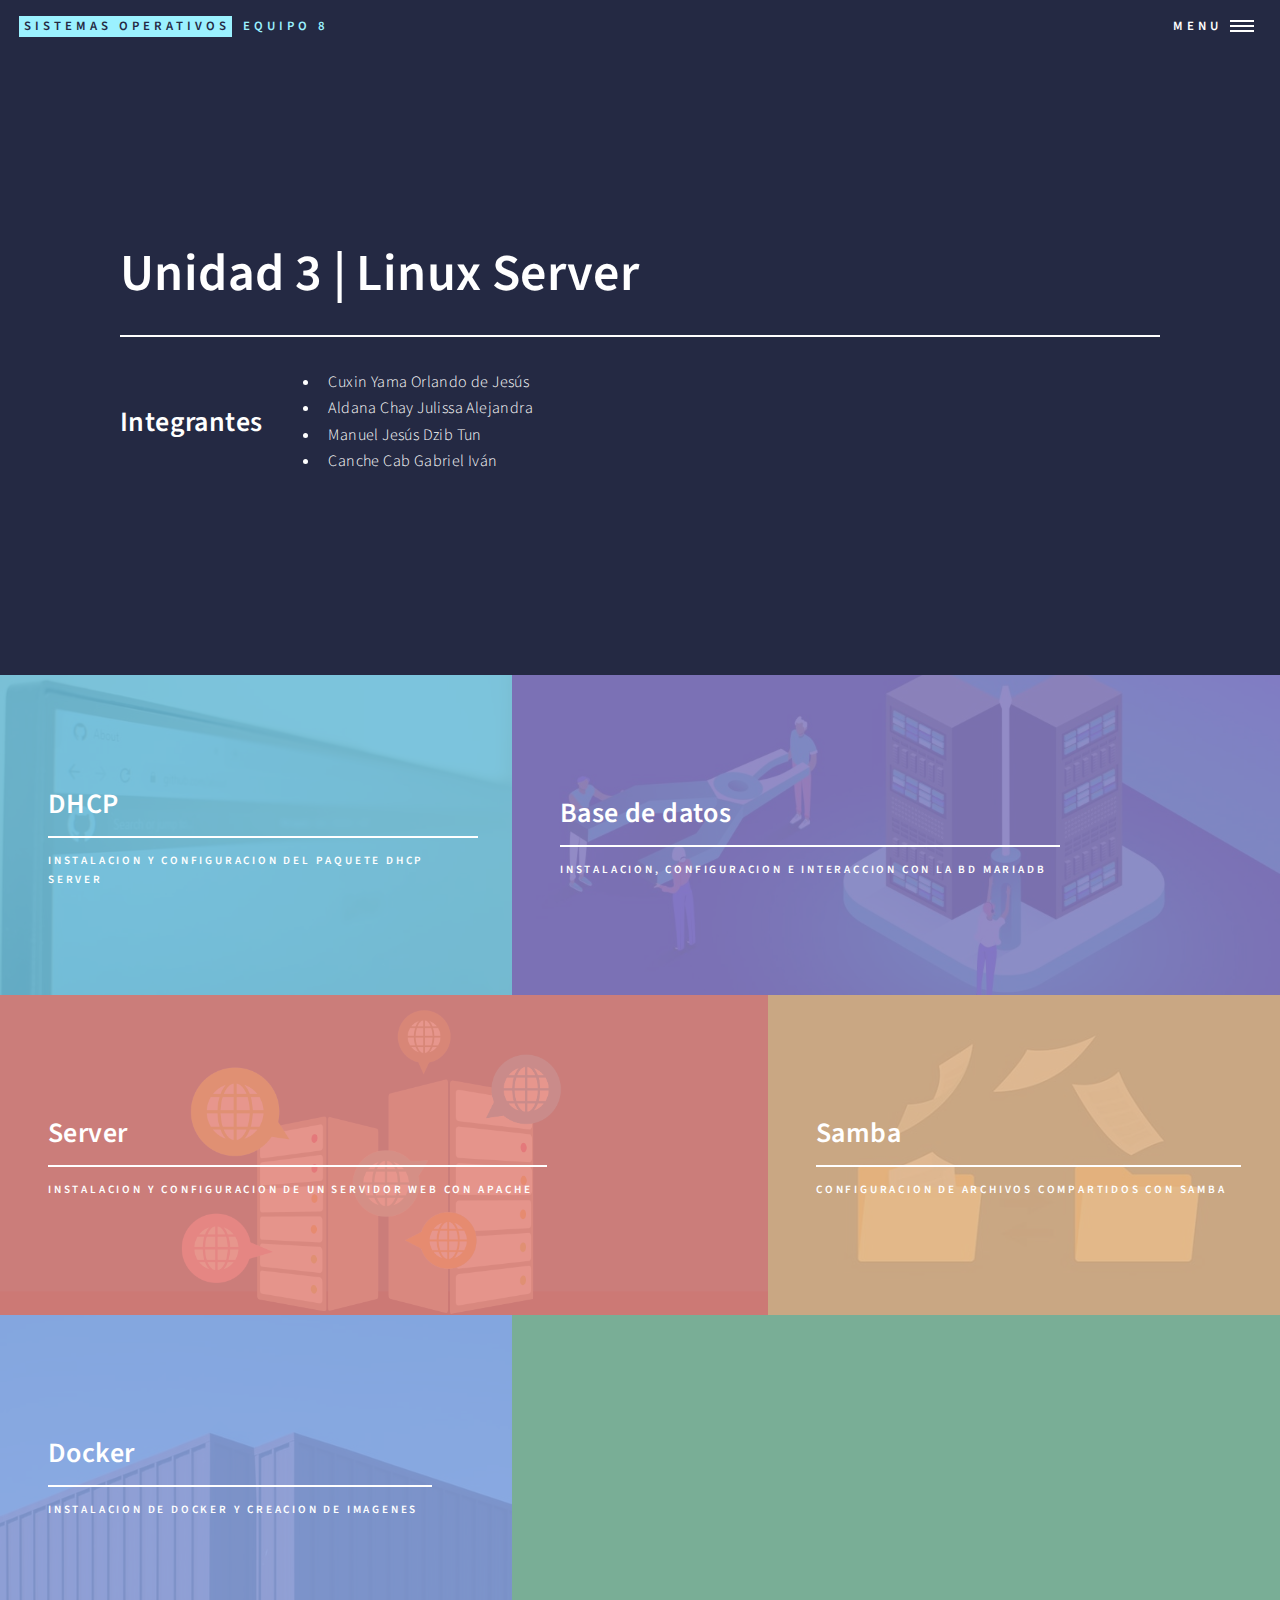
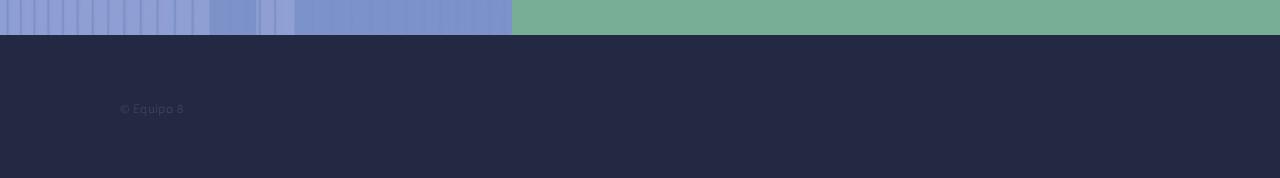
==== commit fc97b8bc: "final creo xd" ====
--- a/index.html
+++ b/index.html
@@ -108,29 +108,10 @@
                     </header>
                 </article>
                 <article>
-                    <span class="image">
-										<img src="images/pic06.jpg" alt="" />
-									</span>
-                    <header class="major">
-                        <h3><a href="landing.html" class="link">Etiam</a></h3>
-                        <p>Feugiat amet tempus</p>
-                    </header>
+
                 </article>
             </section>
 
-            <!-- Two -->
-            <section id="two">
-                <div class="inner">
-                    <header class="major">
-                        <h2>Si quieren añadir algo aqui</h2>
-                    </header>
-                    <p>Nullam et orci eu lorem consequat tincidunt vivamus et sagittis libero. Mauris aliquet magna magna sed nunc rhoncus pharetra. Pellentesque condimentum sem. In efficitur ligula tate urna. Maecenas laoreet massa vel lacinia pellentesque
-                        lorem ipsum dolor. Nullam et orci eu lorem consequat tincidunt. Vivamus et sagittis libero. Mauris aliquet magna magna sed nunc rhoncus amet pharetra et feugiat tempus.</p>
-                    <ul class="actions">
-                        <li><a href="landing.html" class="button next">Get Started</a></li>
-                    </ul>
-                </div>
-            </section>
 
         </div>
 
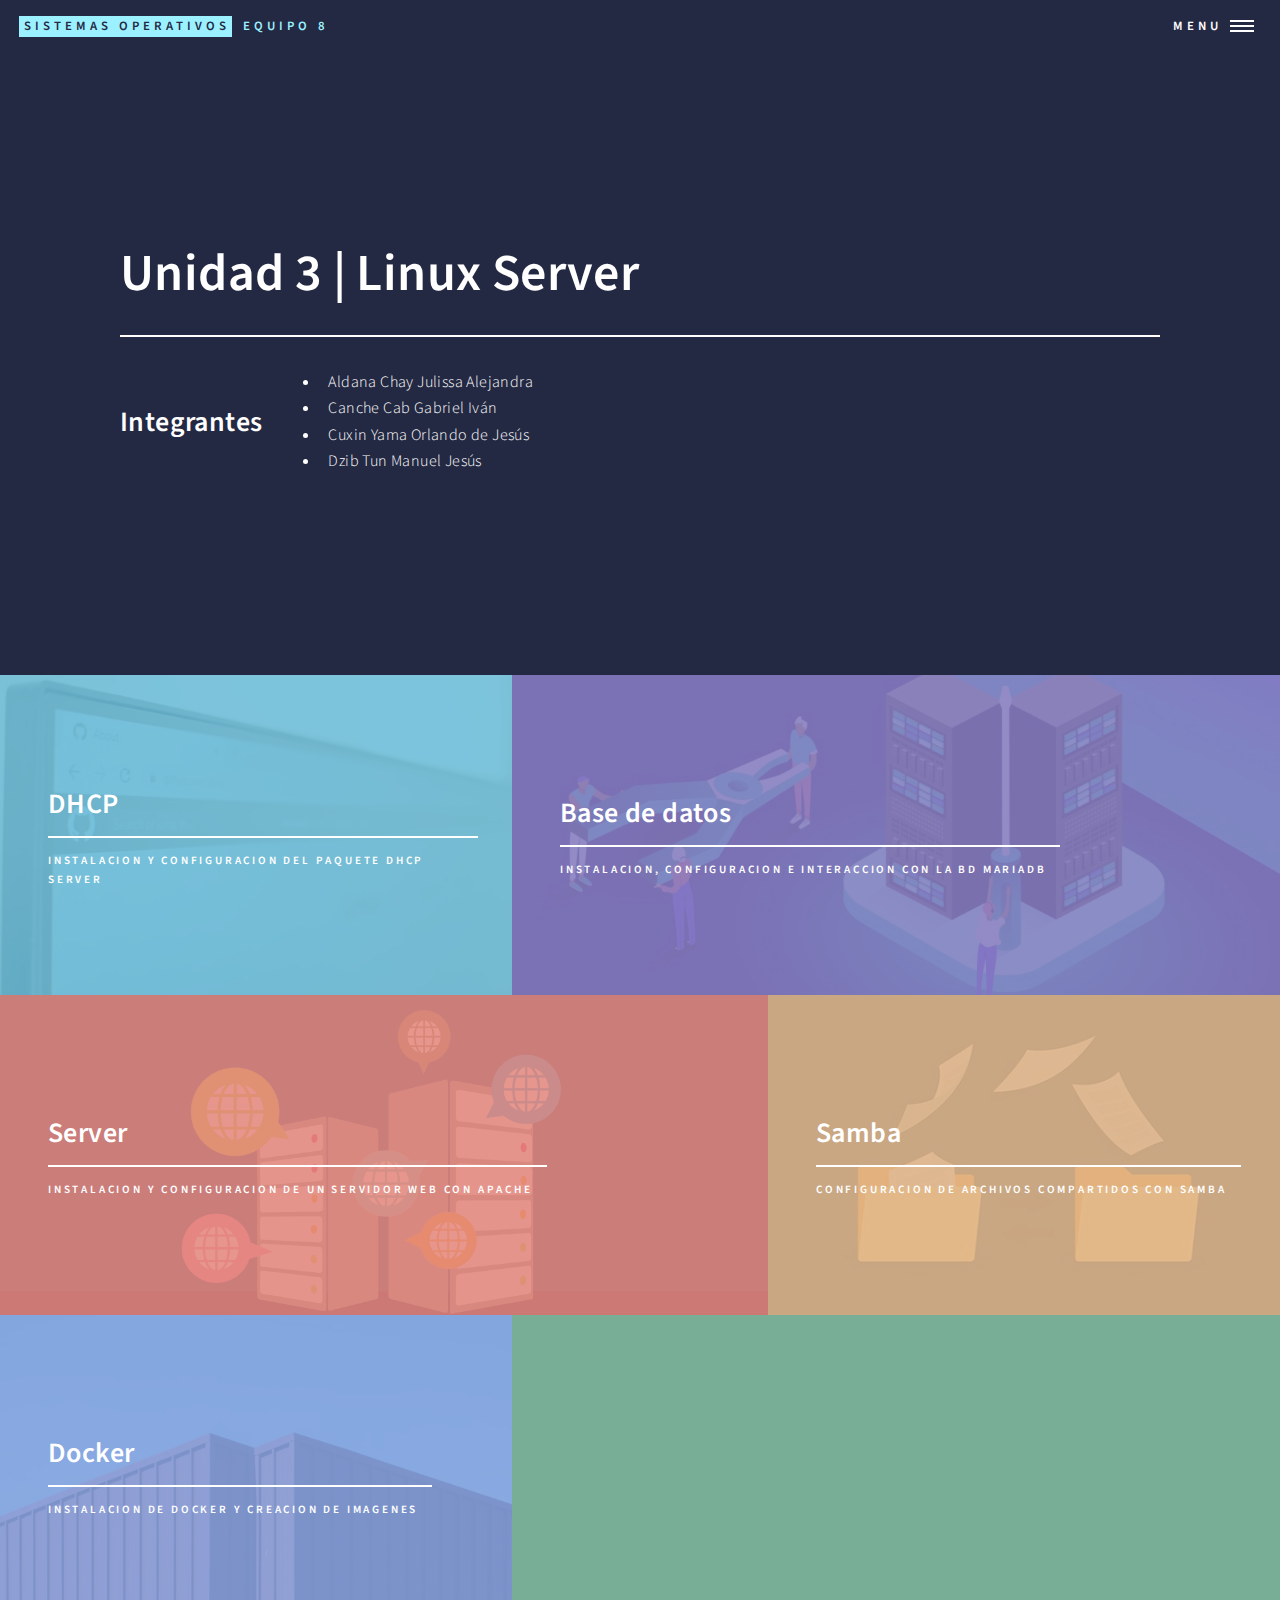
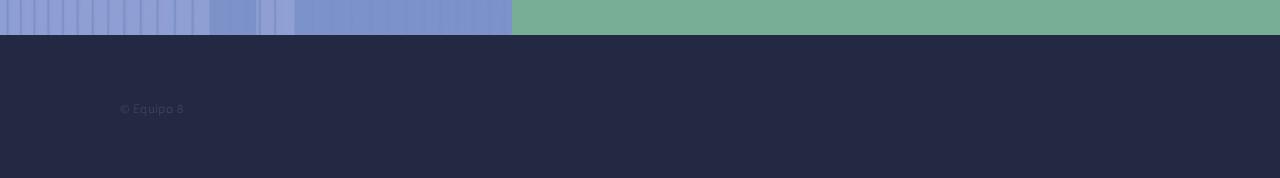
==== commit 3ac797bb: "final creo xd v2" ====
--- a/index.html
+++ b/index.html
@@ -45,10 +45,10 @@
                     <!-- <p>A responsive site template designed by HTML5 UP<br /> and released under the Creative Commons.</p> -->
                     <h2>Integrantes</h2>
                     <ul>
+                        <li>Aldana Chay Julissa Alejandra</li>
+                        <li>Canche Cab Gabriel Iván </li>
                         <li>Cuxin Yama Orlando de Jesús</li>
-                        <li>Aldana Chay Julissa Alejandra</li>
-                        <li>Manuel Jesús Dzib Tun</li>
-                        <li>Canche Cab Gabriel Iván </li>
+                        <li>Dzib Tun Manuel Jesús </li>
                     </ul>
                     <!-- <ul class="actions">
                         <li><a href="#one" class="button next scrolly">Get Started</a></li>
